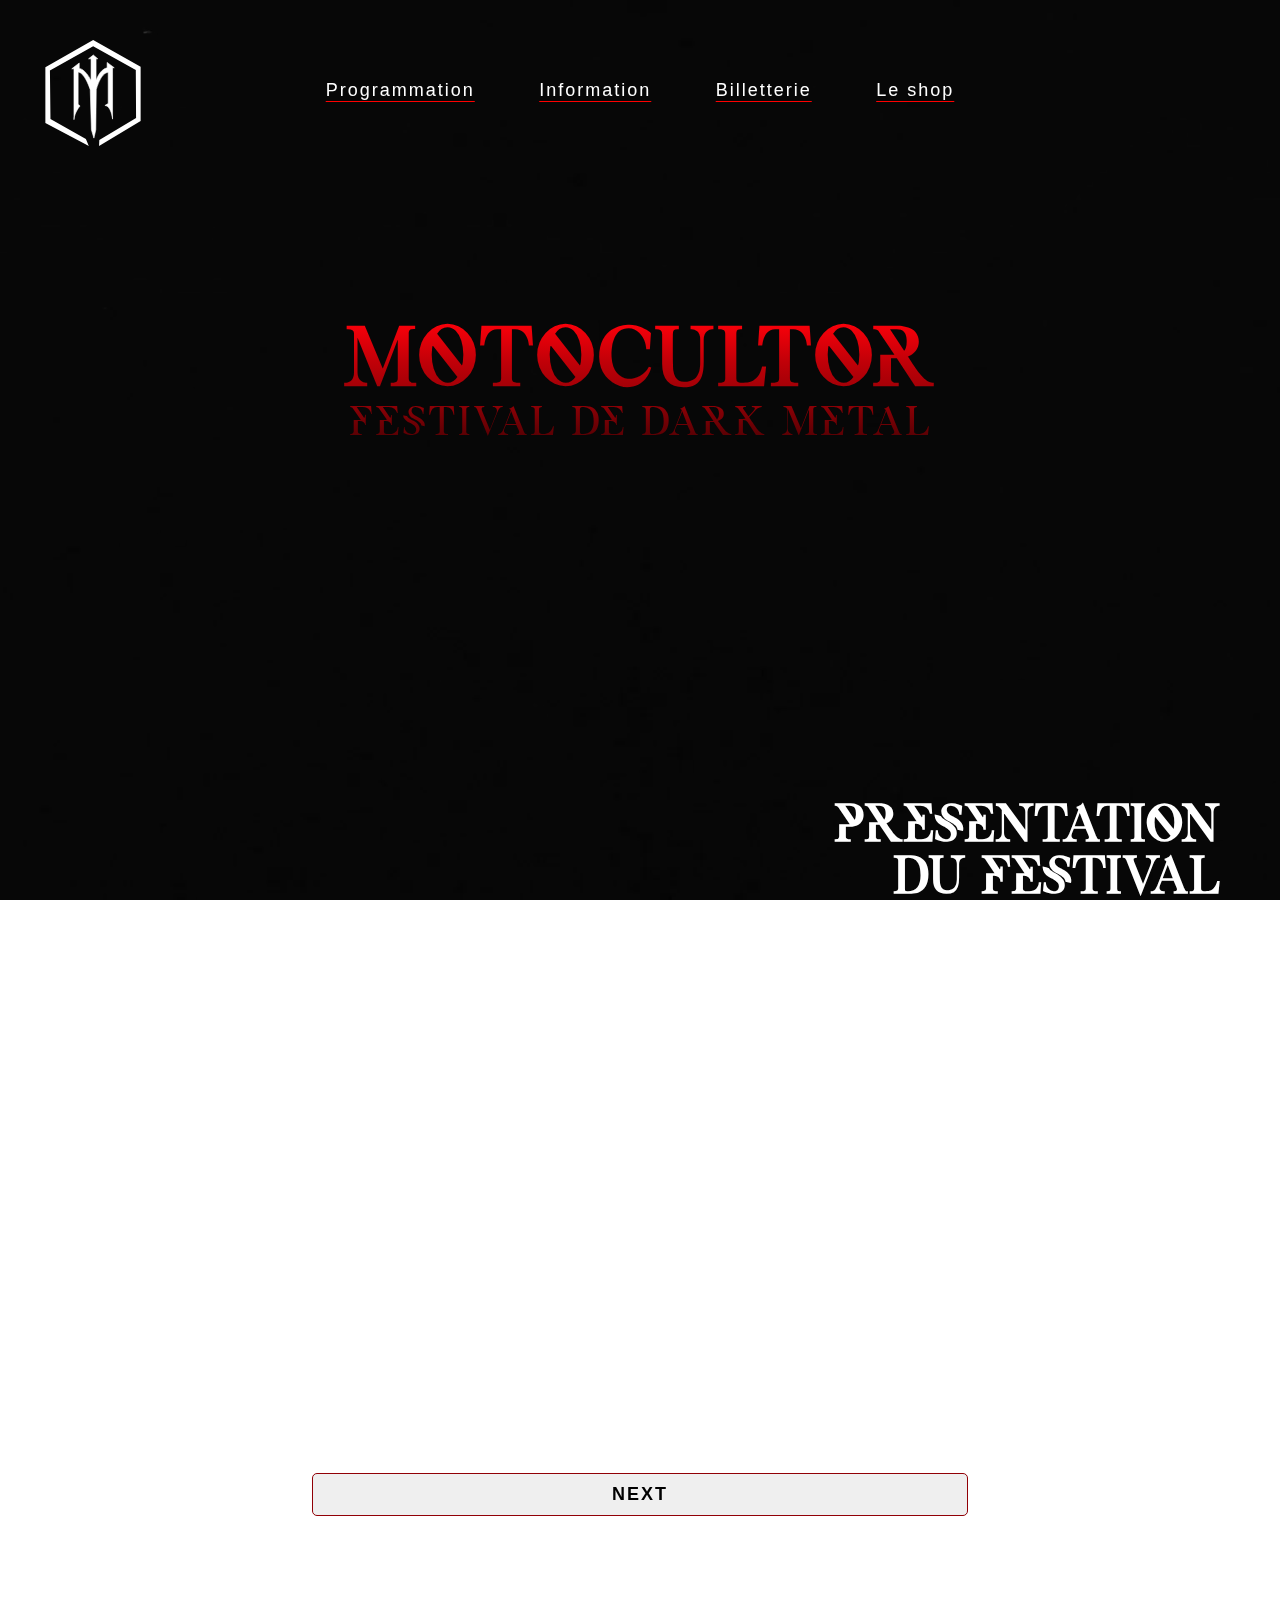
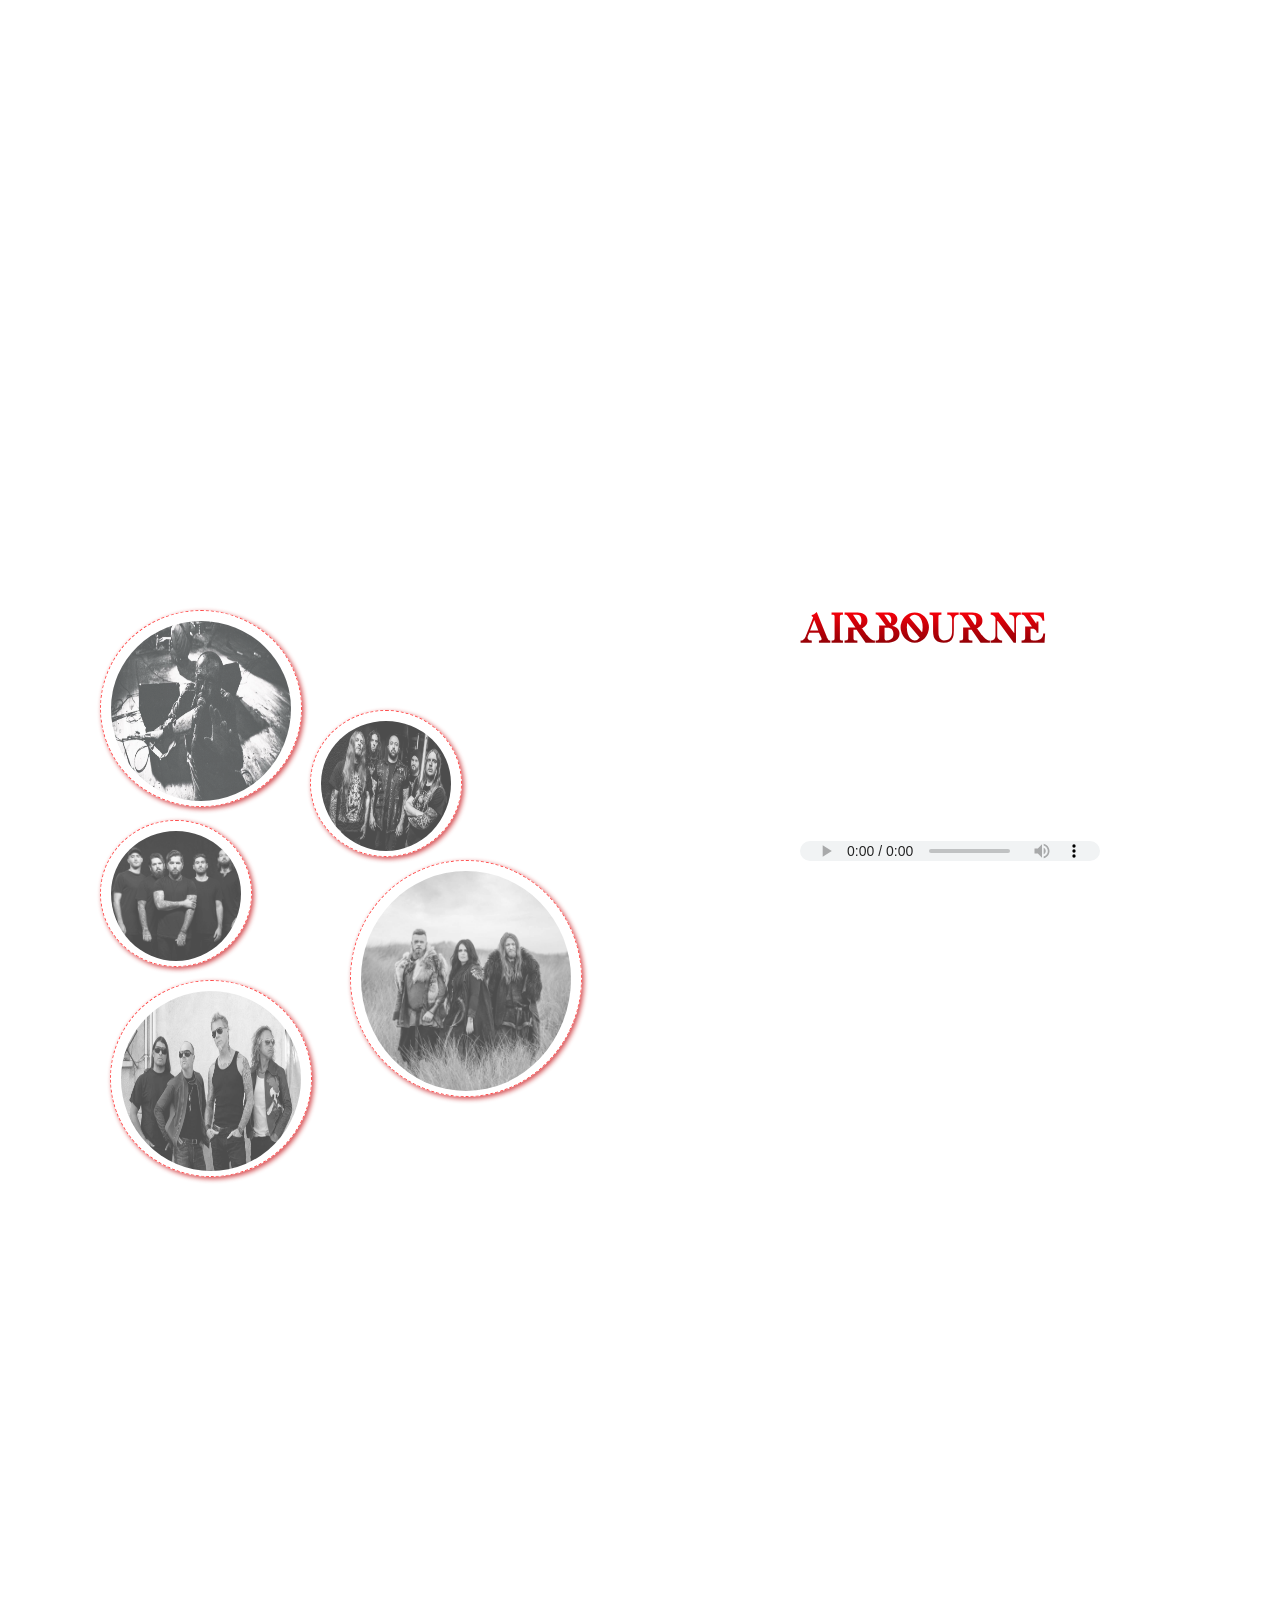
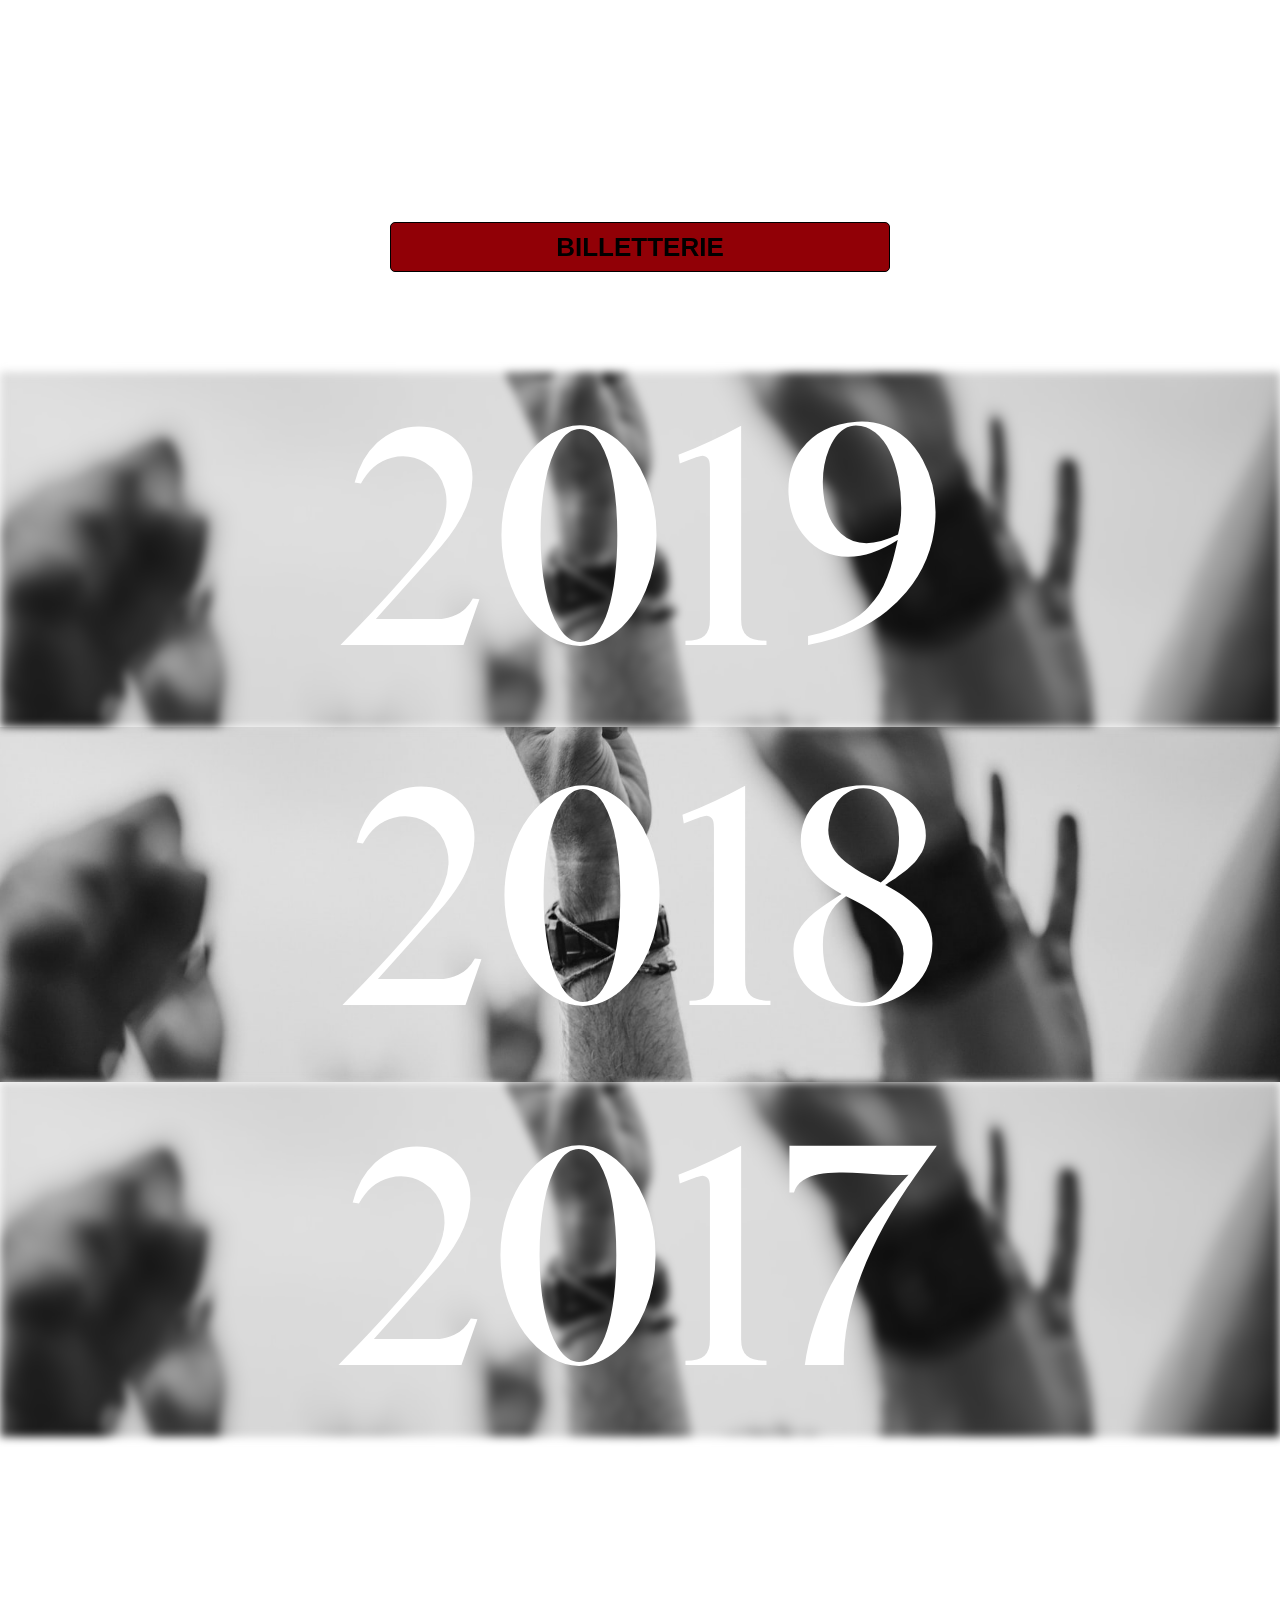
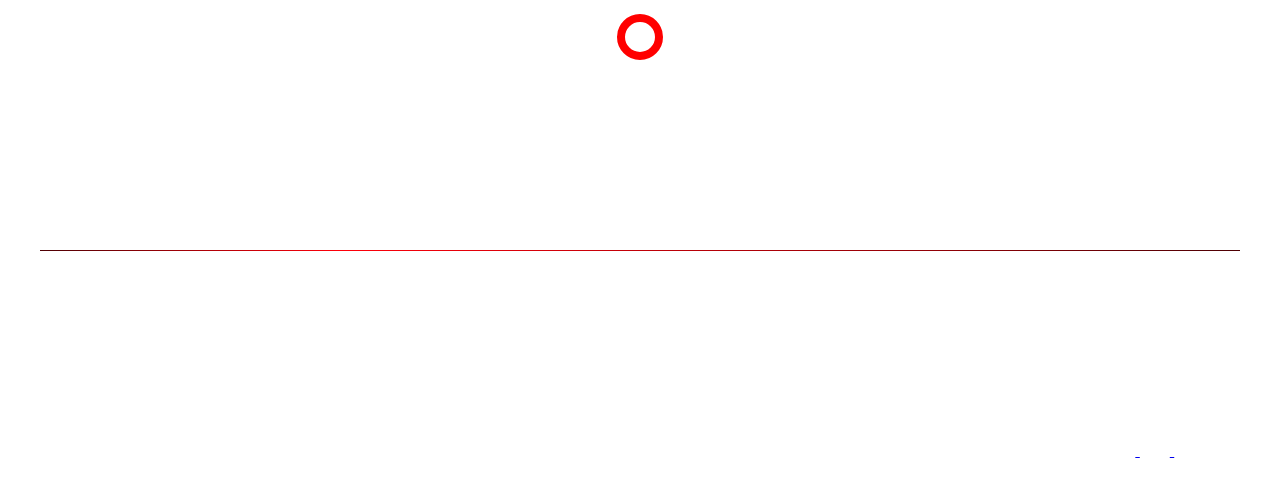
==== index.html @ 698c0680 "Add files via upload" ====
<!DOCTYPE html>
<html lang="en">
<head>
    <meta charset="UTF-8">
    <meta http-equiv="X-UA-Compatible" content="IE=edge">
    <meta name="viewport" content="width=device-width, initial-scale=1.0">
    <link rel="stylesheet" href="css/style.css">
    
    <title>Motocultor</title>

</head>
<body>
 
    <svg class="logo" id="Calque_1" data-name="Calque 1" xmlns="http://www.w3.org/2000/svg" viewBox="0 0 159.71 177.71"><defs><style>.cls-1,.cls-2{fill:#fff;}.cls-1{stroke:#fff;stroke-miterlimit:10;}</style></defs><path class="cls-1" 
        d="M382.31,223l8-6.37,7.45,6.37h-2.85v36.34s5.83-18.58,18.57-21.35v-9l11.94,9h-2.85v86.16s-2.4-22.95-12.81-22.95l5.5-3.25v-51.9s-11-2.57-20.06,28.62l-.73,67.34L391.28,356,387.12,342l-2-67.33S376.08,246,364.87,245.2V299l3.24,3s-9.32,10.48-10.25,23.07V239.79h-3.73L366.72,230v9.09s9.55.23,19.81,20.27V223Z" 
        transform="translate(-309.92 -191.47)"/><polygon class="cls-2" points="67.93 166.01 72.88 177.71 0 139.02 0 45.89 80.14 0 159.71 44.99 159.71 135.87 89.98 177.71 90.43 167.81 152.06 130.92 151.61 50.39 80.14 10.35 7.65 51.29 8.55 132.27 67.93 166.01"/></svg>

    <nav>
        <div class="nav-media">
            <a href="#">Programmation</a>
            <a href="#">Information</a>
            <a href="#">Billetterie</a>
            <a href="#">Le shop</a>
        </div>
        
        <br><br>
     
        <div class="starAnim">
            <span></span>
            <span></span>
            <span></span>
            <span></span>
            <span></span>
            <span></span>
            <span></span>
            <span></span>
            <span></span>
            <span></span>
        </div>
    </nav>
    <div class="title">
       <h1>Motocultor</h1> 
       <p class="title-secondaire">FESTIVAL DE DARK METAL</p>
    </div>
    <video src="media/light.mp4" autoplay muted loop alt="Lightning"></video>

  <!--  <img class="nuage" src="media/nuage00.jpeg" alt="nuage" width="400px">
    <img class="nuage" src="media/nuage2.jpg" alt="nuage2" width="400px">-->

    <section class="presentation">
        <h2 class="presentation-title">PRESENTATION<br>DU FESTIVAL</h2>

        <div class="slide">
            <button class="next">Next</button> 
           
            <iframe id="slider" width="893" height="485" src="https://www.youtube.com/embed/nbgX_N-Bpvo"
             frameborder="0" allowfullscreen></iframe>
            <br>
            <button class="prev">NEXT</button>
        </div>

        <div class="presentation-texte">
            <p>Le Motocultor Festival est un festival de musique métal, ayant
                lieu depuis 2007 dans le pays de Vannes, dans le département du Morbihan, 
                en Bretagne. Il acceuil environ soixante-dix groupes internationaux et locaux
                sur trois jours et, depuis 2019, sur quatre jours.
            </p>
            <br>
            <p>
                En décembre 2016, le festival lance une campgne de dons pour diminuer
                sa dette et disposer d'une trésorerie suffisante pour organiser une
                nouvelle édition en 2017.
            </p>
        </div>

        <div class="presentation-video">
            <p>TOUTES LES VIDÉOS --></p>
        </div>
        
    </section>

   <!--<div>
        <img class="nuage" src="media/nuage00.jpeg" alt="nuage" width="400" height="400">
    </div>-->


    <section class="programmation">
        <h2 class="programmation-title">LINE UP<br>ÉDITION 2022</h2>
        <div class="paralaxe">
            <div class="card paralaxe2">
                <a href="javascript:void(0)"><img class="card-one" src="media/img1.jpg" alt="" width="auto">
                <!--<span class="spinner"></span>--></a>
            </div>
            <div class="card">
                <a href="javascript:void(0)"><img class="card-two" src="media/img2.jpg" alt="" width="auto"></a>
            </div>
               <div class="card paralaxe3">
                <a href="javascript:void(0)"><img class="card-three" src="media/img3.jpg" alt="" width="auto"></a>
            </div> <!---->
            <div class="card">
                <a href="javascript:void(0)"><img class="card-four" src="media/img4.jpg" alt="" width="auto"></a>
            </div>
            <div class="card">
                <a href="javascript:void(0)"><img class="card-five" src="media/img5.jpg" alt="" width="auto"></a>
            </div> 

            <div id="prog-card" class="card">
                <h3 class="card-title group-title">AIRBOURNE</h3>
                <p class="card-description">
                    Lorem ipsum dolor sit amet consectetur adipisicing elit. 
                    Veritatis earum dolore quia qui aperiam quos at eius. Ullam, 
                    repellendus! Nemo nostrum deleniti beatae commodi at, deserunt 
                    vero architecto reprehenderit praesentium!
                </p><br>
                <p class="title-music">
                    Trouble in MotorCity
                </p>
                <audio class="lecteur" controls src="media/musics/motorjesus.mp3" style="height: 20px;"></audio>
            </div>
        </div>

        <div class="programmation-all">
            <p>TOUS LES ARTISTES --> </p>
        </div> 

    </section>

    <section class="billeterie">
        <h2 class="billeterie-title">XIII ÉDITION<br>MOTOCULTOR 2022</h2>
        <p class="billeterie-text">Reservez votre pass de 1 à 4 jours pour la 13ème edition du festival de dark metal !</p>
        <button class="billeterie-btn">BILLETTERIE</button>

        <div class="container container-column">
            <span class="number1 img-edition">2019</span>
                <img class="img-motocultor effet" src="media/photoMotocultor.png" alt="édition 2019">
            </span>
            <span class="number2 img-edition">2018</span>
            <img class="img-motocultor" src="media/photoMotocultor.png" alt="édition 2018">
            <span class="number3 img-edition">2017</span>
            <img class="img-motocultor effet" src="media/photoMotocultor.png" alt="édition 2017">
        </div>

        <h3 class="billeterie-newsletter bulle">NEWSLETTER</h3>
    </section>

    <article class="form">

    </article>

    <footer>
        <div class="underline-footer"></div>
        <div class="container">
            <div>
                <svg class="logo-footer" id="Calque_1" data-name="Calque 1" xmlns="http://www.w3.org/2000/svg" viewBox="0 0 159.71 177.71"><defs><style>.cls-1,.cls-2{fill:#fff;}.cls-1{stroke:#fff;stroke-miterlimit:10;}</style></defs><path class="cls-1" d="M382.31,223l8-6.37,7.45,6.37h-2.85v36.34s5.83-18.58,18.57-21.35v-9l11.94,9h-2.85v86.16s-2.4-22.95-12.81-22.95l5.5-3.25v-51.9s-11-2.57-20.06,28.62l-.73,67.34L391.28,356,387.12,342l-2-67.33S376.08,246,364.87,245.2V299l3.24,3s-9.32,10.48-10.25,23.07V239.79h-3.73L366.72,230v9.09s9.55.23,19.81,20.27V223Z" transform="translate(-309.92 -191.47)"/><polygon class="cls-2" points="67.93 166.01 72.88 177.71 0 139.02 0 45.89 80.14 0 159.71 44.99 159.71 135.87 89.98 177.71 90.43 167.81 152.06 130.92 151.61 50.39 80.14 10.35 7.65 51.29 8.55 132.27 67.93 166.01"/></svg>
                <ul>
                    <li>Motocultor Festival</li>
                    <li>Chartre de confidentialité | Condition de vente</li>
                </ul>
            </div>
            <div>
                <h5>À PROPOS</h5>
                <ul>
                    <li>l'histoire</li>
                    <li>Les fondateurs</li>
                    <li>Nos valeurs</li>
                    <li>Philosophie</li>
                </ul>
            </div>
            <div>
                <h5>INFOS</h5>
                <ul>
                    <li>Parking</li>
                    <li>Camping</li>
                    <li>Restauration</li>
                    <li>Accès</li>
                </ul>
            </div>
            <div>
                <div>
                    <h5>PARTENAIRES</h5>
                    <ul>
                        <li>Music France</li>
                        <li>Métal Dark</li>
                        <li>AsoMétal</li>
                        <li>Fyer Dark</li>
                    </ul>
                </div>
            </div>
            <div>
                <h5>CONTACTS</h5>
                <ul>
                    <li>contact@motocultor.fr</li>
                    <li>20 43 26 98 10</li>
                </ul>
                <a href="#">
                    <svg class="logo-reseauSociau" id="Calque_1" data-name="Calque 1" xmlns="http://www.w3.org/2000/svg" viewBox="0 0 13.97 30.27"><defs><style>.cls-1{fill:#fff;}</style></defs><path class="cls-1" d="M417.18,313.14h6.1V297.87h4.25l.46-5.11h-4.71v-2.91c0-1.21.24-1.68,1.41-1.68H428v-5.31h-4.22c-4.54,0-6.59,2-6.59,5.82v4.08H414v5.18h3.17Z" transform="translate(-414.01 -282.86)"/></svg>
                </a>
                <a href="#">
                    <svg class="logo-reseauSociau" id="Calque_1" data-name="Calque 1" xmlns="http://www.w3.org/2000/svg" viewBox="0 0 28.63 28.63"><defs><style>.cls-1{fill:#fff;}</style></defs><path class="cls-1" d="M420.62,286.26c3.82,0,4.27,0,5.78.09a8,8,0,0,1,2.66.49,4.52,4.52,0,0,1,1.65,1.07,4.44,4.44,0,0,1,1.07,1.65,8,8,0,0,1,.49,2.66c.07,1.51.08,2,.08,5.78s0,4.28-.08,5.78a8,8,0,0,1-.49,2.66,4.44,4.44,0,0,1-1.07,1.65,4.52,4.52,0,0,1-1.65,1.07,7.71,7.71,0,0,1-2.66.49c-1.51.07-2,.09-5.78.09s-4.28,0-5.79-.09a7.69,7.69,0,0,1-2.65-.49,4.71,4.71,0,0,1-2.72-2.72,7.71,7.71,0,0,1-.49-2.66c-.07-1.5-.09-2-.09-5.78s0-4.27.09-5.78a7.71,7.71,0,0,1,.49-2.66,4.71,4.71,0,0,1,2.72-2.72,8,8,0,0,1,2.65-.49c1.51-.07,2-.09,5.79-.09m0-2.57c-3.89,0-4.38,0-5.9.08a10.35,10.35,0,0,0-3.48.67,7.33,7.33,0,0,0-4.18,4.18,10.35,10.35,0,0,0-.67,3.48c-.07,1.53-.09,2-.09,5.9s0,4.38.09,5.9a10.35,10.35,0,0,0,.67,3.48,7.33,7.33,0,0,0,4.18,4.18,10.35,10.35,0,0,0,3.48.67c1.52.07,2,.08,5.9.08s4.37,0,5.9-.08a10.34,10.34,0,0,0,3.47-.67,6.86,6.86,0,0,0,2.54-1.65,7,7,0,0,0,1.65-2.53,10.6,10.6,0,0,0,.67-3.48c.07-1.52.08-2,.08-5.9s0-4.37-.08-5.9a10.6,10.6,0,0,0-.67-3.48,7,7,0,0,0-1.65-2.53,6.86,6.86,0,0,0-2.54-1.65,10.34,10.34,0,0,0-3.47-.67c-1.53-.07-2-.08-5.9-.08" transform="translate(-406.3 -283.69)"/><path class="cls-1" d="M420.62,290.65A7.35,7.35,0,1,0,428,298a7.35,7.35,0,0,0-7.35-7.35m0,12.12a4.77,4.77,0,1,1,4.77-4.77,4.76,4.76,0,0,1-4.77,4.77" transform="translate(-406.3 -283.69)"/><path class="cls-1" d="M430,290.36a1.72,1.72,0,1,1-1.72-1.72,1.72,1.72,0,0,1,1.72,1.72" transform="translate(-406.3 -283.69)"/></svg>
                </a>
                <a href="#">
                    <svg class="logo-reseauSociau" id="Calque_1" data-name="Calque 1" xmlns="http://www.w3.org/2000/svg" viewBox="0 0 34.92 24.6"><defs><style>.cls-1{fill:#fff;}</style></defs><path class="cls-1" d="M437.73,289.54a4.41,4.41,0,0,0-3.09-3.11c-2.72-.73-13.64-.73-13.64-.73s-10.92,0-13.64.73a4.41,4.41,0,0,0-3.09,3.11,49.39,49.39,0,0,0,0,16.92,4.41,4.41,0,0,0,3.09,3.11c2.72.73,13.64.73,13.64.73s10.92,0,13.64-.73a4.41,4.41,0,0,0,3.09-3.11,49.39,49.39,0,0,0,0-16.92Zm-20.3,13.65V292.81l9.12,5.19Z" transform="translate(-403.54 -285.7)"/></svg>
                </a>
            </div>
        </div>
    </footer>

    <script src="js/script.js"></script>
</body>
</html>
---- css/style.css ----
@font-face {
    font-family: 'exodus_demostriped';
    src: url('../police/exodusdemo-striped-webfont.woff2') format('woff2'),
         url('../police/exodusdemo-striped-webfont.woff') format('woff');
    font-weight: normal;
    font-style: normal;
}   
@font-face {
    font-family: 'exodus_demossharpen';
    src: url('../police/ExodusDemo-Sharpen.woff2') format('woff2'),
         url('../police/ExodusDemo-Sharpen.woff') format('woff');
    font-weight: normal;
    font-style: normal;
} 

* {
    margin: auto; padding: 0;
}
body {
    overflow-x: hidden;
    font-family: sans-serif;
}
/*navigation*/
nav {
    position: absolute;
    margin-top: 80px;
    width: 100%;
    text-align: center;
}

nav a {
    text-decoration: underline red;
    text-underline-position: under;
    color: white;
    padding: 30px;
    font-size: 18px;
    letter-spacing: 2px;
    transition: 1s;
}
nav a:hover {
    color: red;
    font-size: 18px;
}

.logo {
    width: 106px;
    height: 106px;
    position: absolute;
    left: 40px;
    margin-top: 40px;
}
.logo-footer {
    width: 50px;
    height: 50px;
}
/*titre*/
.title {
    font-family: 'exodus_demostriped','sans-serif';
    position: absolute;
    margin-top: 25%;
    text-transform: uppercase;
    font-size: 40px;
    letter-spacing: 2px;
    width: 100%;
	text-align: center;
    color: white;
	background: linear-gradient(to top, #4D0003, #910006, #C10008, #FF000A );
	background-clip: text;
	-webkit-background-clip: text;
	-webkit-text-fill-color: transparent;
	display: inline-block;
}
.title-secondaire {
    color: white;
}

video {
    position: fixed;
    width: 100%; /* 100% */
  	height: 100vh;/* vh et vw pour adapter une hauteur qui prend la hauteur de l'écran*/
  	object-fit: cover;
    z-index: -10;
}

.nuage {
    position: absolute;   
    left: -400px;
}
@keyframes animNuage {
    0% { transform: translate(0px);}
    20% { transform: translate(400px);}
    60% { transform: translate(800px);}
    90% { transform: translate(1000px); opacity: 0.5;}
    100% { opacity: 0;}
}

/*presentation*/
.presentation {
    color: white;
    padding-top: 800px;
    text-align: center;
    margin-bottom: 120px;
    height: 70em;
}
.presentation-title {
    font-family: 'exodus_demostriped','sans-serif';
    font-size: 50px;
    text-align: right;
    margin-left: 60px;
    margin-right: 60px;
    margin-bottom: 80px;
}
.presentation-texte {
    font-family: 'exodus_demossharpen';
    letter-spacing: 1px;
    padding: 20px 0 40px;
    margin-left: 60px;
    margin-right: 60px;
    margin-top: 80px;
}
.next {
    display: none;
}
.prev {
    letter-spacing: 2px;
    font-size: 18px;
    width: 656px;
    border: 1px solid #910006;
    border-radius: 5px;
    cursor: pointer;
    padding: 10px;
    font-weight: bold;
}
.prev:hover {
    background-color: #910006;
    color: white;
    transition: .5s;
}

.presentation-video {
    text-align: right;
    font-size: 12px;
    margin-right: 40px;
    margin-top: 80px;
}
.presentation-video:hover {
    color: #C10008;
    cursor: pointer;
    transition: .6s;
}
/*programmation*/
.programmation {
    color: white;
    height: 50em;
}
.programmation-title {
    font-size: 50px;
    font-family: 'exodus_demostriped','sans-serif';
    text-align: left;
    margin-left: 60px;
    letter-spacing: 2px;
}

.container {
    display: flex;
    margin-top: 100px;
    margin-bottom: 100px;
}

.paralaxe {
    animation: linear opa 5s;
    margin-top: 60px;
}
.paralaxe2 {
    margin-left: -1600px;
}
.paralaxe3 {
    margin-left: -1200px;
}
.card {
    width: 100px;
    height: 100px;
    border-radius: 50%;
    opacity: 0.7;
}
.card:hover {
    opacity: 1;
}
.card:nth-child(1) {
    position: absolute;
    width: 200px;
    height: 200px;
    margin-left: 100px;
    
}
.card-one {
    width: 180px;
    height: 180px;
    padding: 10px 10px 5px;
    border-radius: 50%;
    border: 1px dashed red;/* !!a supprimer si spinner!!*/
    box-shadow: 2px 2px 5px#C10008;
}
/*.spinner {
    position: absolute;
    width: 163px;
    height: 163px;
    padding: 10px 10px 5px;
    background-clip: padding-box; /* !importanté */
/*    border: solid 10px transparent; /* !importanté */
  /*  border-radius: 1em;
    margin-left: -200px;
}
.spinner::before {
    content: '';
    position: absolute;
    top: 0; right: 0; bottom: 0; left: 0;
    z-index: -1;
    margin: -10px; /* !importanté */
   /* border-radius: 50%; /* !importanté */
 /*   background: linear-gradient(to right, yellow, red, pink, orange);
    animation: infinite linear spin .2s;
}*/

.card:nth-child(2) {
    width: 200px;
    height: 200px;
    position: absolute;
    left: 110px;
    margin-top: 370px;
}
.card-two {
    width: 180px;
    height: 180px;
    padding: 10px 10px 5px;
    border-radius: 50%;
    border: 1px dashed red;
    box-shadow: 2px 2px 5px#C10008;
}
.card:nth-child(3) {
    position: absolute;
    width: 150px;
    height: 150px;
    margin-top: 210px;
    margin-left: 100px;
}
.card-three {
    width: 130px;
    height: 130px;
    padding: 10px 10px 5px;
    border-radius: 50%;
    border: 1px dashed red;
    box-shadow: 2px 2px 5px#C10008;
}
.card:nth-child(4) {
    position: absolute;
    left: 350px;
    margin-top: 250px;
    width: 230px;
    height: 240px;
}
.card-four {
    width: 210px;
    height: 220px;
    padding: 10px 10px 5px;
    border-radius: 50%;
    border: 1px dashed red;
    box-shadow: 2px 2px 5px#C10008;
}
.card:nth-child(5) {
    position: absolute;
    width: 150px;
    height: 150px;
    margin-left: 310px;
    margin-top: 100px;
}
.card-five {
    width: 130px;
    height: 130px;
    padding: 10px 10px 5px;
    border-radius: 50%;
    border: 1px dashed red;
    box-shadow: 2px 2px 5px#C10008;
}
.card:nth-child(6) {
    position: absolute;
    left: 800px;
    width: 250px;
    height: 0px;
    background-color: none;
    opacity: 1;
}
.group-title {
    color: white;
	background: linear-gradient(to top, #4D0003, #910006, #C10008, #FF000A );
	background-clip: text;
	-webkit-background-clip: text;
	-webkit-text-fill-color: transparent;
    font-size: 40px;
    padding-bottom: 10px;
    font-family: "exodus_demostriped";
}

.programmation-all {
    text-align: right;
    margin-right: 40px;
    margin-top: 550px;
}
.programmation-all:hover {
    color: #C10008;
    cursor: pointer;
    transition: .6s;
}

/*billeterie*/
.billeterie {
    /*height: 30em;*/
    height: 110em;
    text-align: center;
    color: white;
    letter-spacing: 5px;
    margin-top: 200px;
}
.billeterie-title {
    font-family: 'exodus_demostriped','sans-serif';
    font-size: 40px;
    text-align: right;
    margin-right: 60px;
    margin-bottom: 80px;
}
.billeterie-text {
    font-family: 'exodus_demossharpen';
    font-size: 26px;
    margin-left: 60px;
    margin-right: 60px;
}
.billeterie-btn {
    margin-top: 150px;
    width: 500px;
    height: 50px;
    font-size: 26px;
    font-weight: bold;
    border: 1px solid;
    border-radius: 5px;
    cursor: pointer;
    background-color: #910006;
}
.billeterie-btn:hover {
	animation: infinite linear shake .5s;
    color: white;
    background-color: black;
    border: 1px solid red;
    transition: 1s;
}

.billeterie-newsletter {
    font-family: 'exodus_demostriped','sans-serif';
    margin-top: 200px;
    font-size: 40px;
    cursor: pointer;
}
.billeterie-newsletter:hover {
    color: white;
	background: linear-gradient(to top, #4D0003, #910006, #C10008, #FF000A );
	background-clip: text;
	-webkit-background-clip: text;
	-webkit-text-fill-color: transparent;
	font-size: 60px;
    transition: 1.5s;
}

.container-column {
    flex-direction: column;
}
/*img des éditions*/
.img-motocultor {
    width: 100%;
    height: 355px;
    object-fit: cover;
}
.effet {
    filter: blur(4px);
}
.number1 {
    font-family: 'exodus_demostriped','sans-serif';
    letter-spacing: 4px;
    position: absolute;
    margin-top: 30px;
    width: 100%;
    text-align: center;  
    z-index: 1;
    font-size: 300px;
}
.number2 {
    font-family: 'exodus_demostriped','sans-serif';
    position: absolute;
    color: white;
    margin-top: 390px;
    width: 100%;
    text-align: center;
    z-index: 1;
    font-size: 300px;
}
.number3 {
    font-family: 'exodus_demostriped','sans-serif';
    position: absolute;
    margin-top: 750px;
    width: 100%;
    text-align: center;
    z-index: 1;
    font-size: 300px;
}

.img-edition:hover {
    color: #910006;
    
}
.effet:hover {
    filter: blur(0px);
}


/*newsletter*/
.button {
    margin-top: 10px;
    margin-left: 50px;
    min-width: 200px;
    min-height: 30px;
    font-family: 'Nunito', sans-serif;
    font-size: 20px;
    text-transform: uppercase;
    letter-spacing: 1.3px;
    font-weight: 700;
    color: white; 
    background-color: #910006;
    border: none;
    border-radius: 1000px;
    box-shadow: 12px 12px 24px #910006;
    transition: all 0.3s ease-in-out 0s;
    cursor: pointer;
    outline: none;
    position: relative;
    padding: 10px;
}
/*border*/
.button::before {
    content: '';
    border-radius: 1000px;
    min-width: calc(200px + 12px);
    min-height: calc(50px + 12px);
    border: 6px solid #910006;
    box-shadow: 0 0 60px #910006;
    position: absolute;
    top: 50%;
    left: 50%;
    transform: translate(-50%, -50%);
    opacity: 0;
    transition: all .3s ease-in-out 0s;
}
.button:hover, .button:focus {
    color: white;
    transform: translateY(-6px);
}
  
.button:hover::before, button:focus::before {
    opacity: 1;
}

.bulle::after {
    content: '';
    width: 30px; height: 30px;
    border-radius: 100%;
    border: 8px solid red;
    position: absolute;
    z-index: 1;
    left: 50%;
    transform: translate(-50%, -50%);
    animation: ring 1.5s infinite;
}
  
.button:hover::after, button:focus::after {
    animation: none;
    display: none;
}
  
@keyframes ring {
    0% {
      width: 30px;
      height: 30px;
      opacity: 1;
    }
    100% {
      width: 300px;
      height: 300px;
      opacity: 0;
    }
}

/*footer*/
footer {
    margin-top: 250px;
    height: 15em;
    color: white;
    text-transform: uppercase;
}
.underline-footer {
    width: auto;
    height: 1px;
    margin-right: 40px;
    margin-left: 40px;
    background: linear-gradient(to left, #4D0003, #910006, #C10008, #FF000A, #4D0003 );
}
ul {
    margin-top: 10px;
}
li {
    text-decoration: none;
    text-transform: none;
    list-style: none;
    font-size: 10px;
    line-height: 2;
}
.logo-reseauSociau {
    width: 20px;
    height: 20px;
    margin-top: 20px;
    padding-right: 10px;
}

/*animation*/
@keyframes spin { 
    from { 
        transform: rotate(0deg); 
    } to { 
        transform: rotate(360deg); 
    }
}
@keyframes zoom {
    10% { transform: scale(1);}
    100% { transform: scale(3);}
}

@keyframes shake {
	10%, 30%, 50%, 70%, 90% {
	  transform: translate(-4px, 0);
	}
	20%, 40%, 60%, 80% {
	  transform: translate(4px, 0);
	}
}

@keyframes colorChange {
    10%{ background-color: red;}
    30%{ background-color: pink;}
    50%{ background-color: lightblue;}
    70%{ background-color: yellow;}
    100%{ background-color: darkred;}
}

@keyframes neon {
    10%{ color: #4D0003;}
    50%{ color: yellow;}
    100%{ color: red;}
}

@keyframes opa {
    0%{ opacity: 0;}
    100%{ opacity: 0.6;}
}

/*Animation météorite / étoile filante*/
@keyframes bgAnim {
	0% { transform: scale(1); }
	50% { transform: scale(1.2); }
}

.starAnim span {
	position: absolute;
	top: 50%;
	left: 50%;
	width: 4px;
	height: 4px;
	background: #fff/*black*/;
	border-radius: 50%;
	box-shadow: 0 0 0 4px rgba(255, 255, 255, 0.1),
		0 0 0 8px rgba(255, 255, 255, 0.1),
		0 0 20px rgba(255, 255, 255, 1);
	animation: starAnim 3s linear infinite;
}
.starAnim span::before {
	content: '';
	position: absolute;
	top: 50%;
	transform: translateY(50%);
	width: 300px;
	height: 1px;
	background: linear-gradient(90deg, #fff, transparent);
}

@keyframes starAnim {
	0% { transform: rotate(315deg) translateX(0); opacity: 1; }
	65% { opacity: 0; }
	100% { transform: rotate(315deg) translateX(-1000px); opacity: 0; }
}

.starAnim span:nth-child(1) {
	opacity: 0;
	top: 0;
	right: 0;
	left: initial;
	animation-delay: 0;
	animation-duration: 1s;
}
.starAnim span:nth-child(2) {
	opacity: 0;
	top: 0;
	right: 80px;
	left: initial;
	animation-delay: 0.2s;
	animation-duration: 3s;
}
.starAnim span:nth-child(3) {
	opacity: 0;
	top: 80px;
	right: 0px;
	left: initial;
	animation-delay: 0.4s;
	animation-duration: 2s;
}
.starAnim span:nth-child(4) {
	opacity: 0;
	top: 0px;
	right: 180px;
	left: initial;
	animation-delay: 0.6s;
	animation-duration: 1.5s;
}
.starAnim span:nth-child(5) {
	opacity: 0;
	top: 0px;
	right: 400px;
	left: initial;
	animation-delay: 0.8s;
	animation-duration: 2.5s;
}
.starAnim span:nth-child(6) {
	opacity: 0;
	top: 0px;
	right: 600px;
	left: initial;
	animation-delay: 1s;
	animation-duration: 3s;
}
.starAnim span:nth-child(7) {
	opacity: 0;
	top: 150px;
	right: 400px;
	left: initial;
	animation-delay: 1.2s;
	animation-duration: 1.7s;
}
.starAnim span:nth-child(8) {
	opacity: 0;
	top: 0px;
	right: 700px;
	left: initial;
	animation-delay: 1.4s;
	animation-duration: 1.25s;
}
.starAnim span:nth-child(9) {
	opacity: 0;
	top: 0px;
	right: 1000px;
	left: initial;
	animation-delay: 0.75s;
	animation-duration: 2.25s;
}
.starAnim span:nth-child(10) {
	opacity: 0;
	top: 0px;
	right: 450px;
	left: initial;
	animation-delay: 2.75s;
	animation-duration: 2.25s;
}

@media (max-width: 900px) {
    nav {
        margin-left: 0px;
        margin-top: 40px;
        text-align: left;
    }
    .nav-media {
        display: flex;
        flex-direction: column;
    }
    nav a {
        padding: 2px;
    }
    .title {
        margin-top: 40%;
    }
    .title h1 {
        font-size: 70px;
    }
    .title-secondaire {
        font-size: 30px;
    }
    .presentation-title, .programmation-title, .billeterie-title {
        font-size: 30px;
    }
    #slider {
        width: 600px;
        height: 300px;
    }
    .prev {
        width: 600px;
    }
    .card-one {
        width: 100px;
        height: 100px;
    }
    .card-two {
        width: 100px;
        height: 100px;
        margin-left: -40px;
        margin-top: 20px;
        
    }
    .card-three {
        width: 100px;
        height: 100px;
        margin-top: 50px;
    }
    .card-four {
        width: 100px;
        height: 100px;
        margin-left: -400px;
    }
    .card-five {
        width: 100px;
        height: 100px;
        margin-left: -240px;
        margin-top: 30px;
    }
    #prog-card {
        margin-left: -400px;
    }
}

@media (max-width: 450px) {
    .title {
        margin-top: 50%;
    }
    .title h1 {
        font-size: 30px;
    }
    .title-secondaire {
        font-size: 15px;
    }
    .presentation-title, .programmation-title, .billeterie-title {
        font-size: 20px;
    }
    #slider {
        width: 400px;
        height: 200px;
    }
    .prev {
        width: 400px;
    }
    #prog-card {
        margin-left: -550px;
    }
    .billeterie-btn {
        margin-top: 150px;
        width: 300px;
        height: 30px;
        font-size: 20px;
    }
}
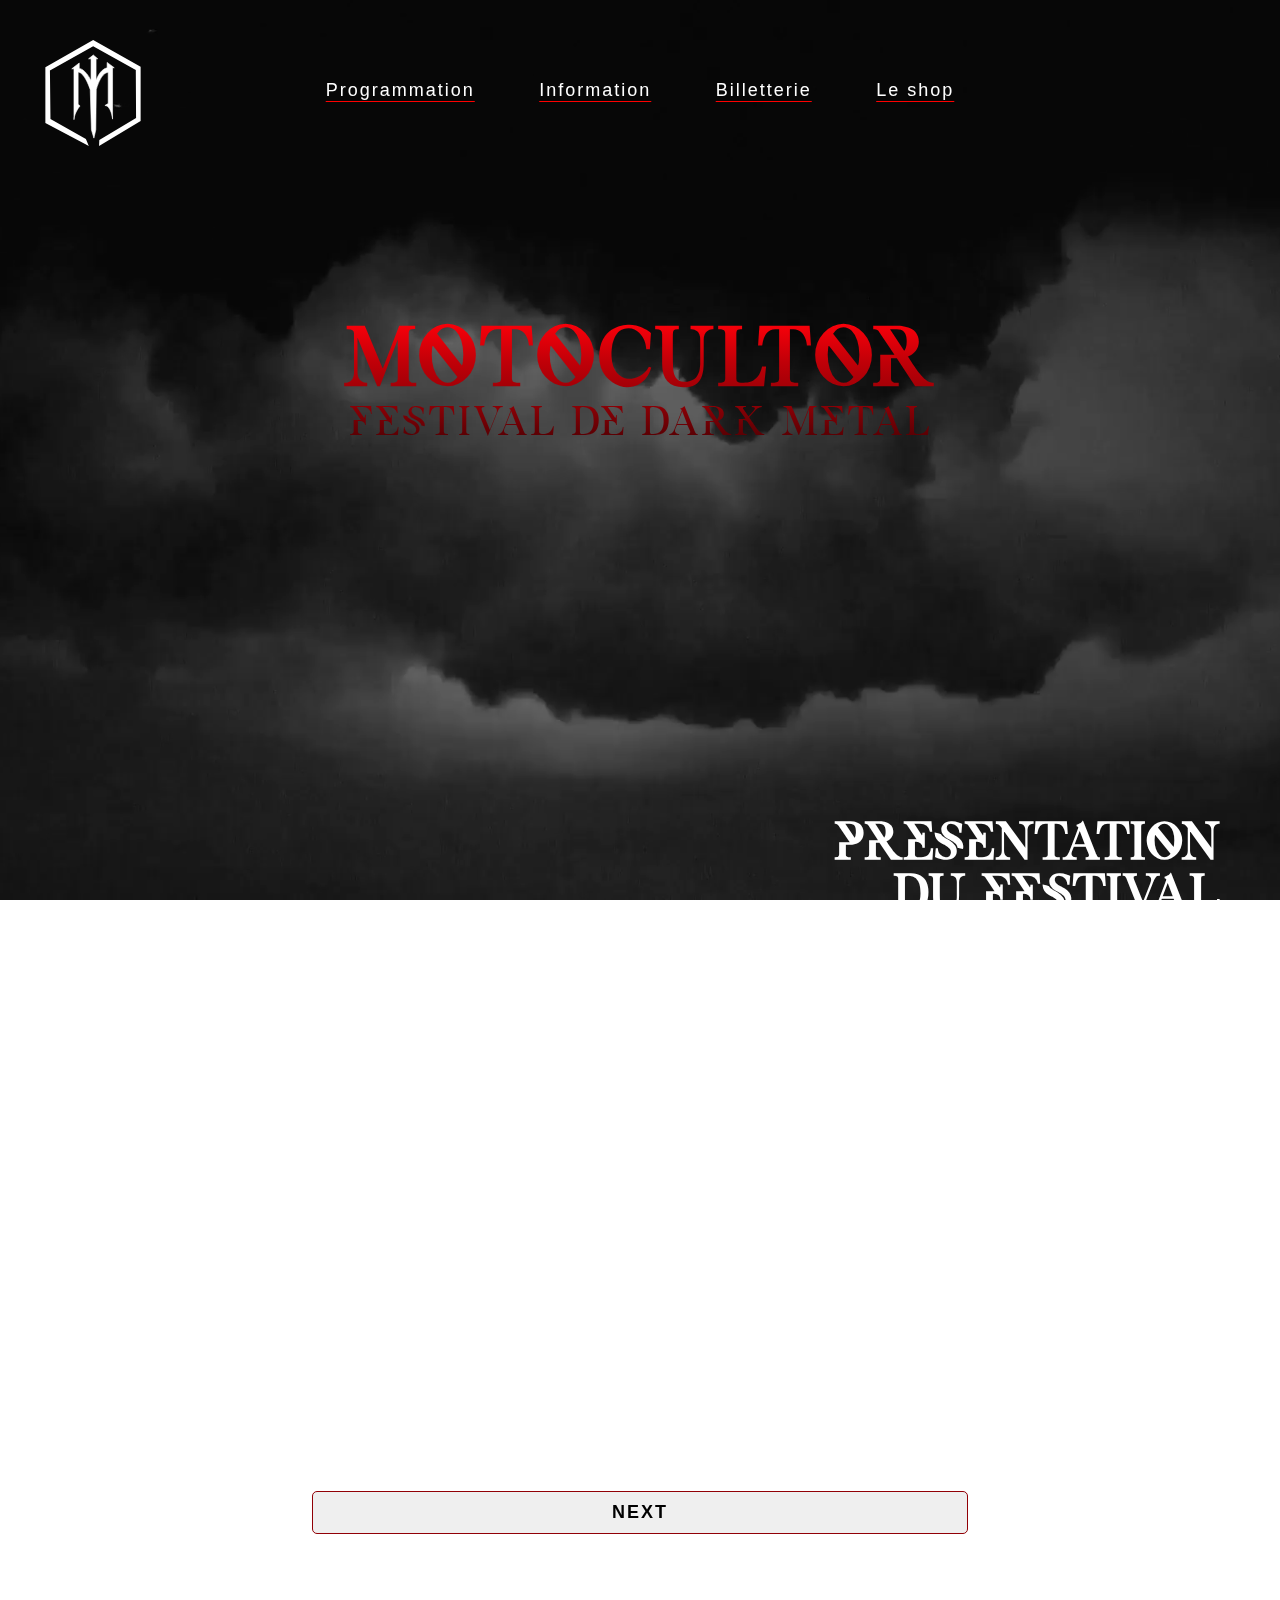
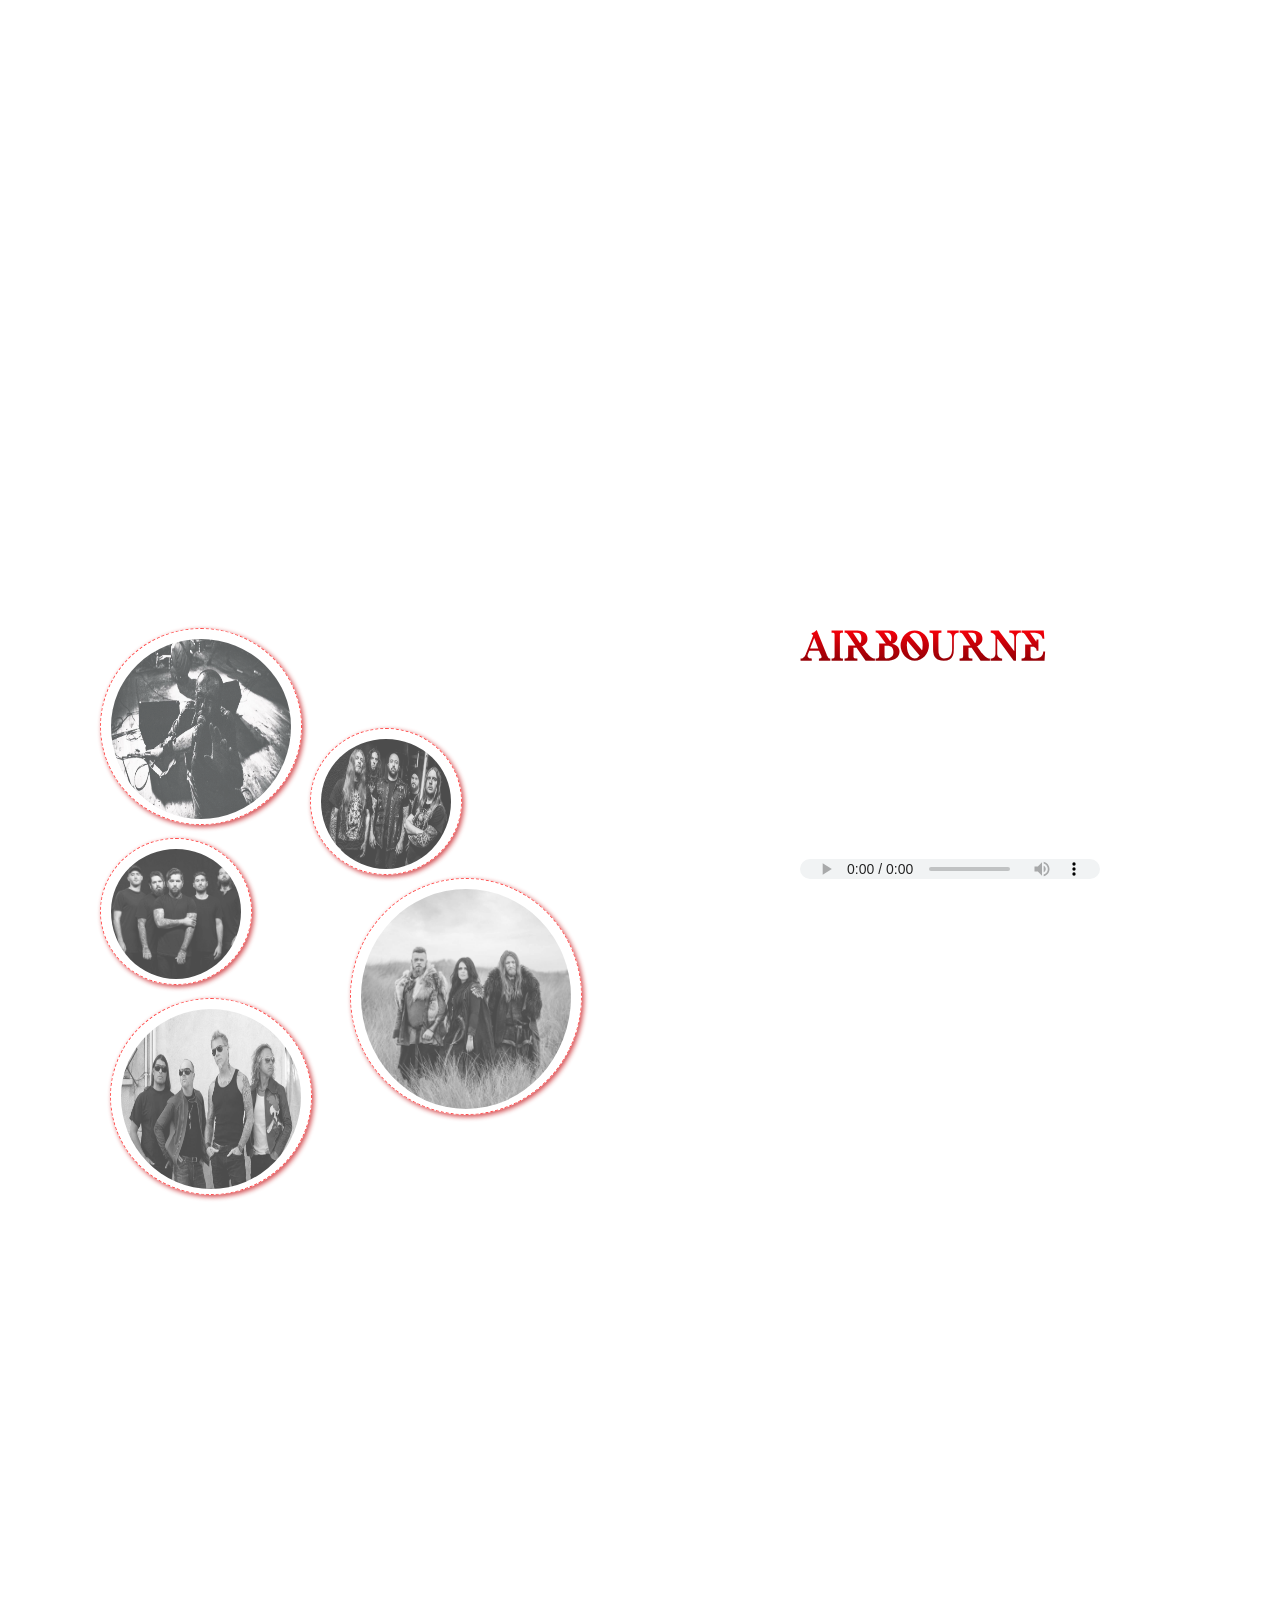
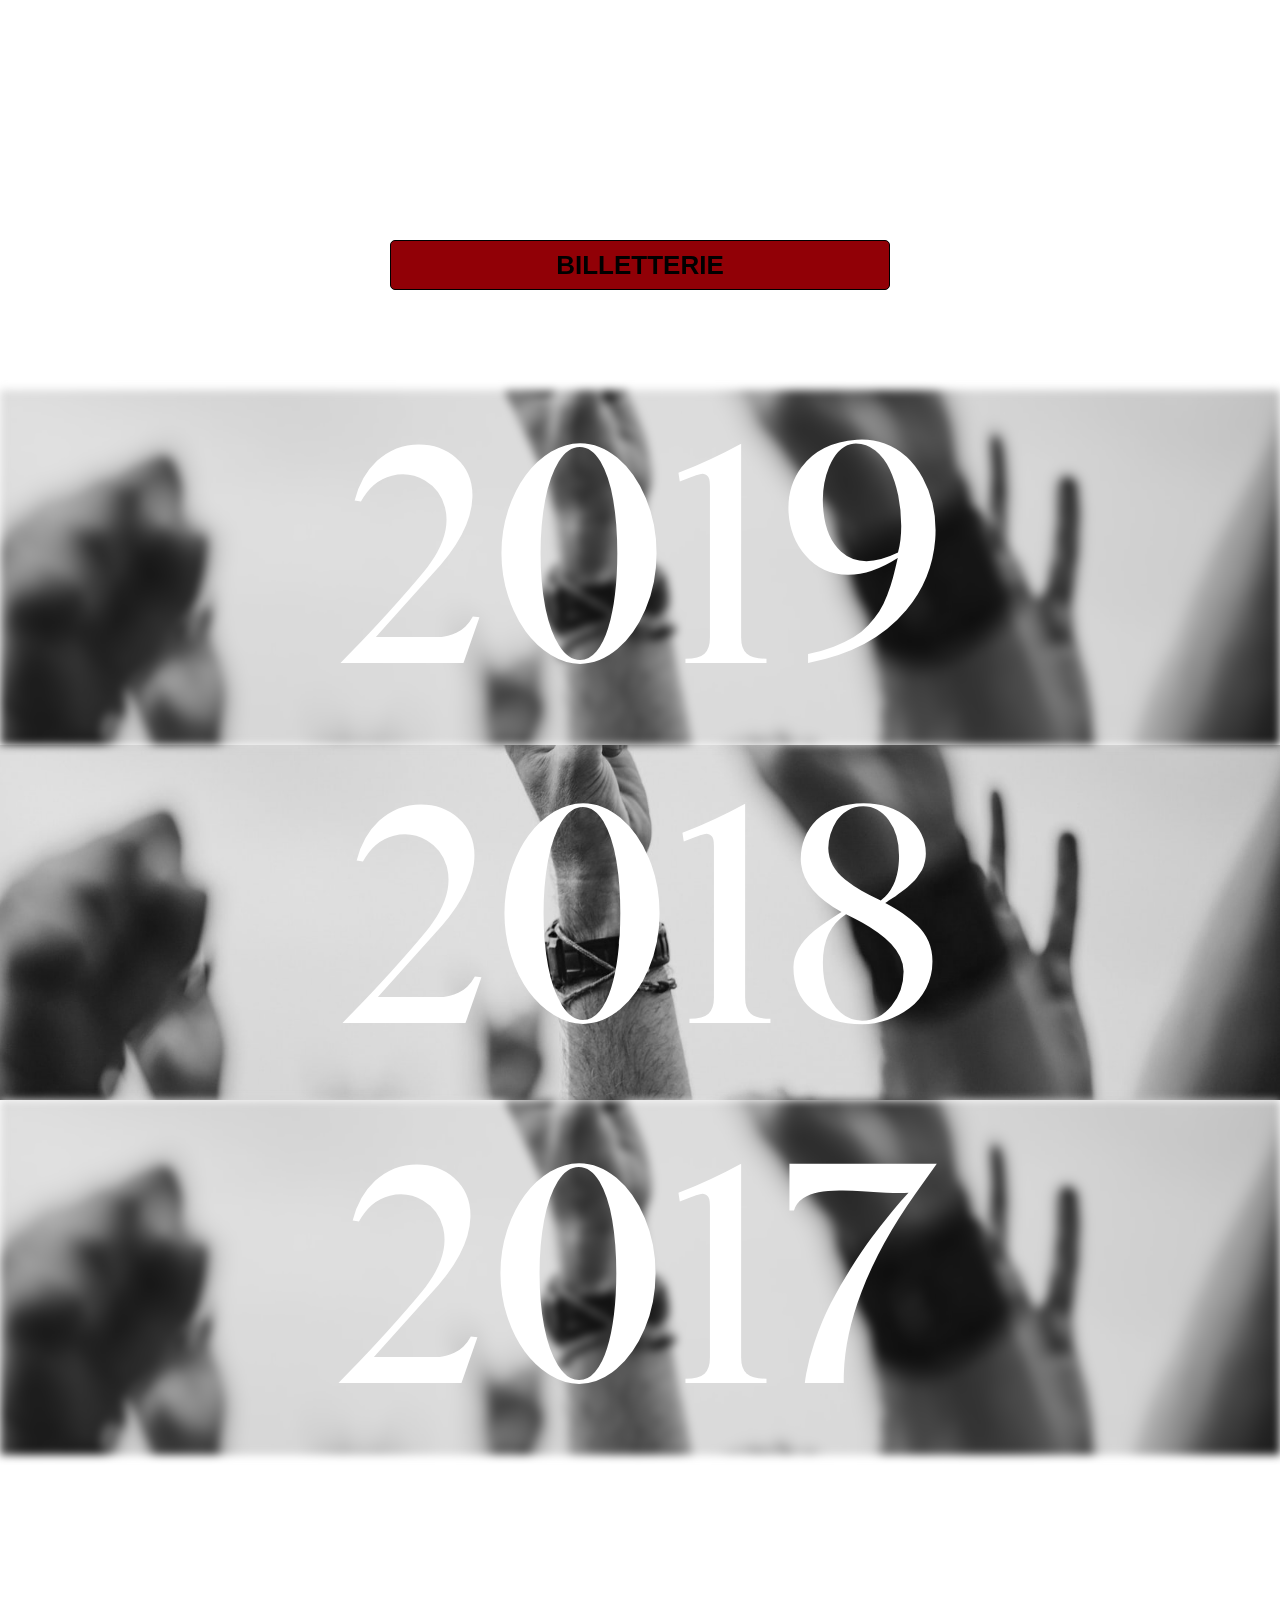
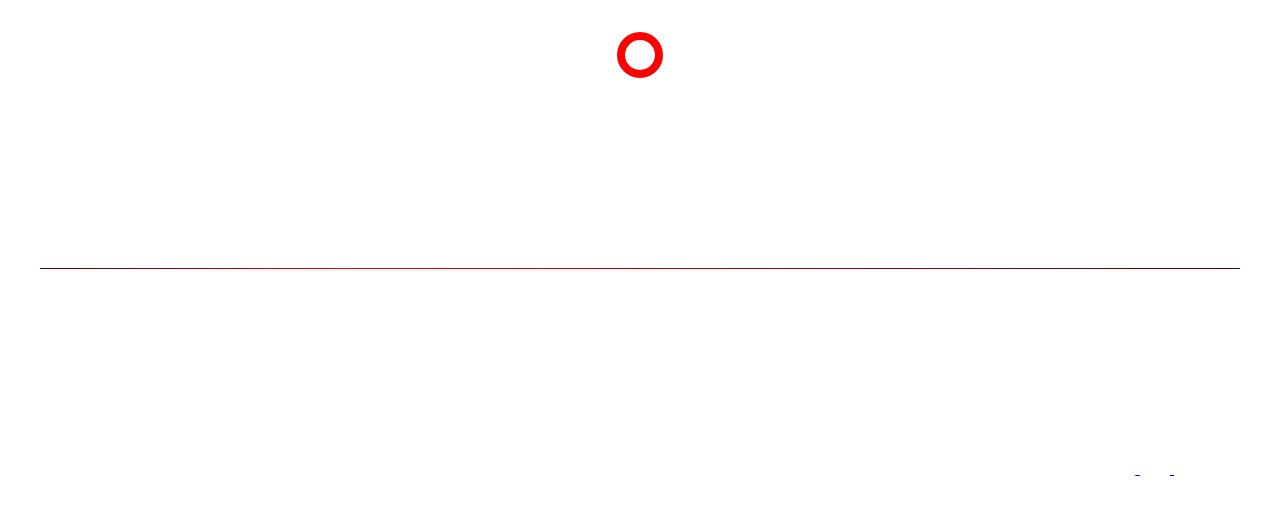
==== commit 593a5e19: "Update index.html" ====
--- a/index.html
+++ b/index.html
@@ -47,6 +47,12 @@
 
   <!--  <img class="nuage" src="media/nuage00.jpeg" alt="nuage" width="400px">
     <img class="nuage" src="media/nuage2.jpg" alt="nuage2" width="400px">-->
+    
+    <div>
+        <span class="compte"></span>
+	    <br>
+	    <span class="hour"></span>
+    </div>
 
     <section class="presentation">
         <h2 class="presentation-title">PRESENTATION<br>DU FESTIVAL</h2>
@@ -208,4 +214,4 @@
 
     <script src="js/script.js"></script>
 </body>
-</html>+</html>
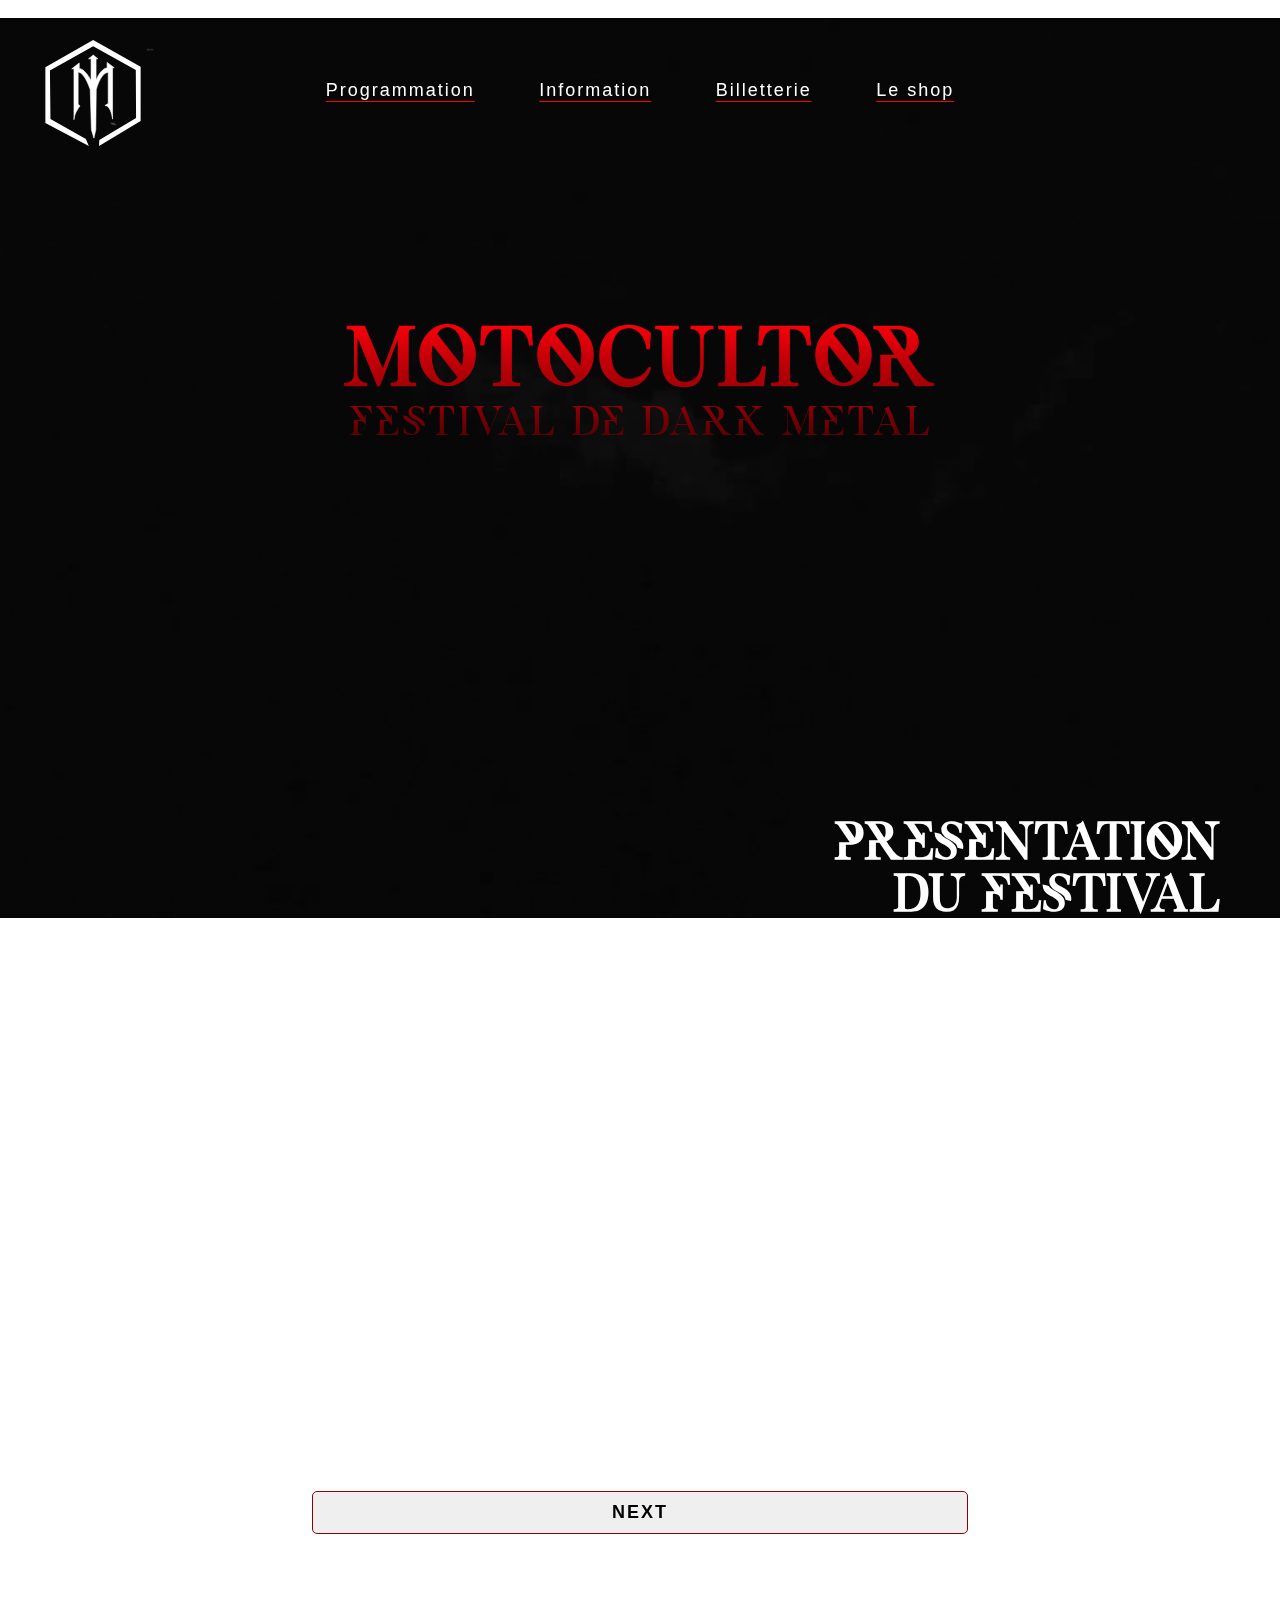
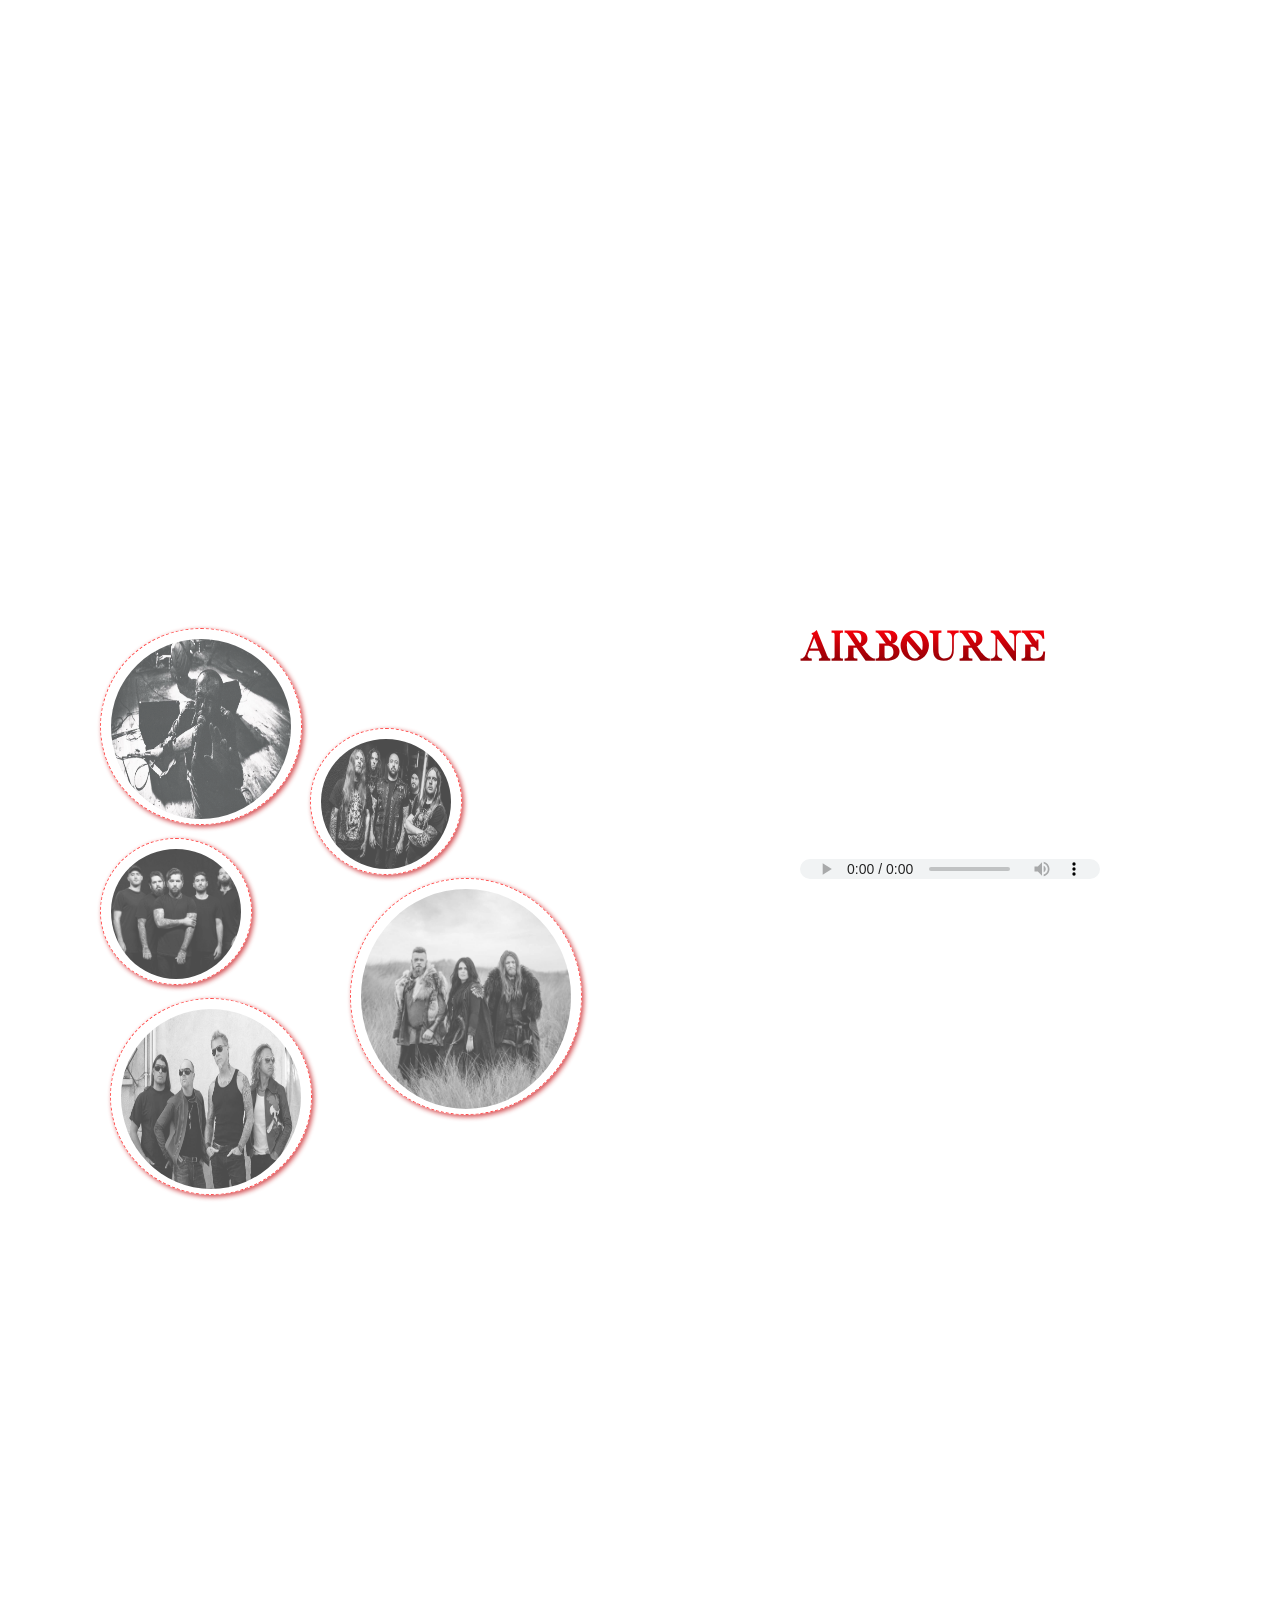
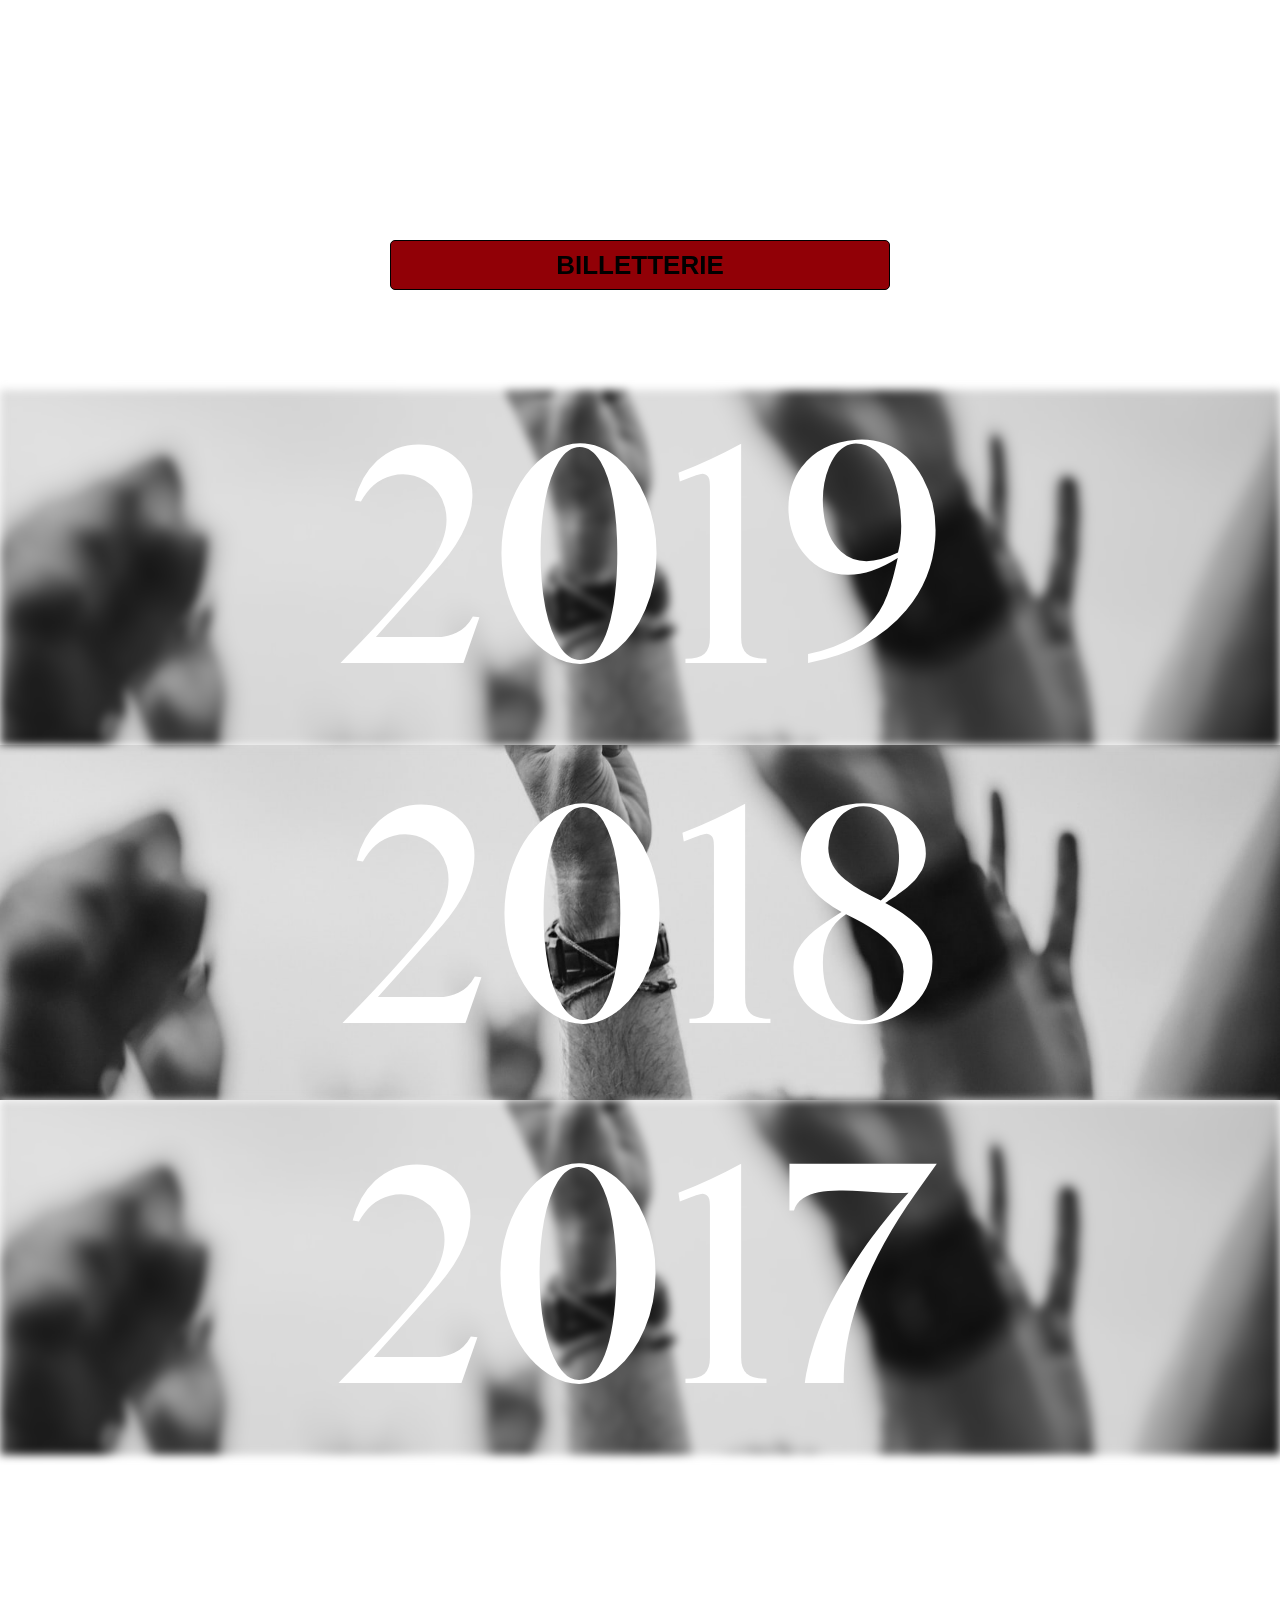
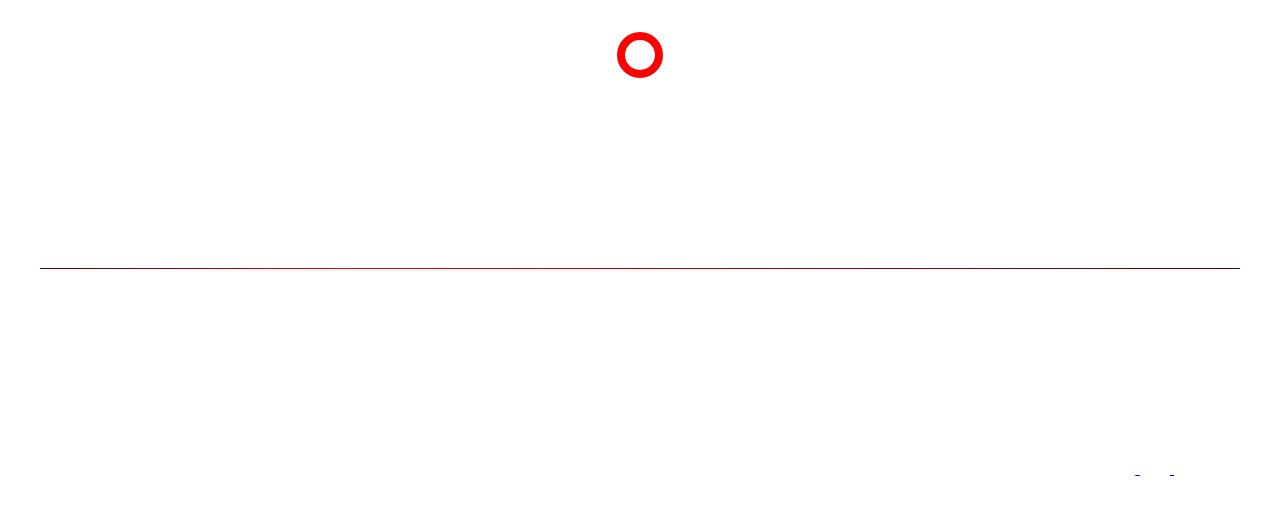
==== commit 9b2ebe03: "Update index.html" ====
--- a/index.html
+++ b/index.html
@@ -11,7 +11,7 @@
 
 </head>
 <body>
- 
+ <header>
     <svg class="logo" id="Calque_1" data-name="Calque 1" xmlns="http://www.w3.org/2000/svg" viewBox="0 0 159.71 177.71"><defs><style>.cls-1,.cls-2{fill:#fff;}.cls-1{stroke:#fff;stroke-miterlimit:10;}</style></defs><path class="cls-1" 
         d="M382.31,223l8-6.37,7.45,6.37h-2.85v36.34s5.83-18.58,18.57-21.35v-9l11.94,9h-2.85v86.16s-2.4-22.95-12.81-22.95l5.5-3.25v-51.9s-11-2.57-20.06,28.62l-.73,67.34L391.28,356,387.12,342l-2-67.33S376.08,246,364.87,245.2V299l3.24,3s-9.32,10.48-10.25,23.07V239.79h-3.73L366.72,230v9.09s9.55.23,19.81,20.27V223Z" 
         transform="translate(-309.92 -191.47)"/><polygon class="cls-2" points="67.93 166.01 72.88 177.71 0 139.02 0 45.89 80.14 0 159.71 44.99 159.71 135.87 89.98 177.71 90.43 167.81 152.06 130.92 151.61 50.39 80.14 10.35 7.65 51.29 8.55 132.27 67.93 166.01"/></svg>
@@ -43,17 +43,19 @@
        <h1>Motocultor</h1> 
        <p class="title-secondaire">FESTIVAL DE DARK METAL</p>
     </div>
-    <video src="media/light.mp4" autoplay muted loop alt="Lightning"></video>
-
-  <!--  <img class="nuage" src="media/nuage00.jpeg" alt="nuage" width="400px">
-    <img class="nuage" src="media/nuage2.jpg" alt="nuage2" width="400px">-->
-    
-    <div>
+	
+   <div class="rebour>
         <span class="compte"></span>
 	    <br>
-	    <span class="hour"></span>
+	<span class="hour"></span>
     </div>
-
+    <video src="media/light.mp4" autoplay muted loop alt="Lightning"></video>
+
+    </header>
+ <!--  <img class="nuage" src="media/nuage00.jpeg" alt="nuage" width="400px">
+    <img class="nuage" src="media/nuage2.jpg" alt="nuage2" width="400px">-->
+        
+								    
     <section class="presentation">
         <h2 class="presentation-title">PRESENTATION<br>DU FESTIVAL</h2>
 
--- a/css/style.css
+++ b/css/style.css
@@ -12,6 +12,8 @@
          url('../police/ExodusDemo-Sharpen.woff') format('woff');
     font-weight: normal;
     font-style: normal;
+	padding-top: 20px;
+    font-size: 22px;
 } 
 
 * {
@@ -94,6 +96,22 @@
     90% { transform: translate(1000px); opacity: 0.5;}
     100% { opacity: 0;}
 }
+
+/*compte à rebour*/
+.rebour {
+	font-family: 'exodus_demostriped','sans-serif';
+	text-align: center;
+	text-align: center;
+    color: white;
+	background: linear-gradient(to top, #4D0003, #910006, #C10008, #FF000A );
+	background-clip: text;
+	-webkit-background-clip: text;
+	-webkit-text-fill-color: transparent;
+	display: inline-block;
+	padding-top: 20px;
+    	font-size: 22px;
+}
+
 
 /*presentation*/
 .presentation {
@@ -778,4 +796,4 @@
         height: 30px;
         font-size: 20px;
     }
-}+}
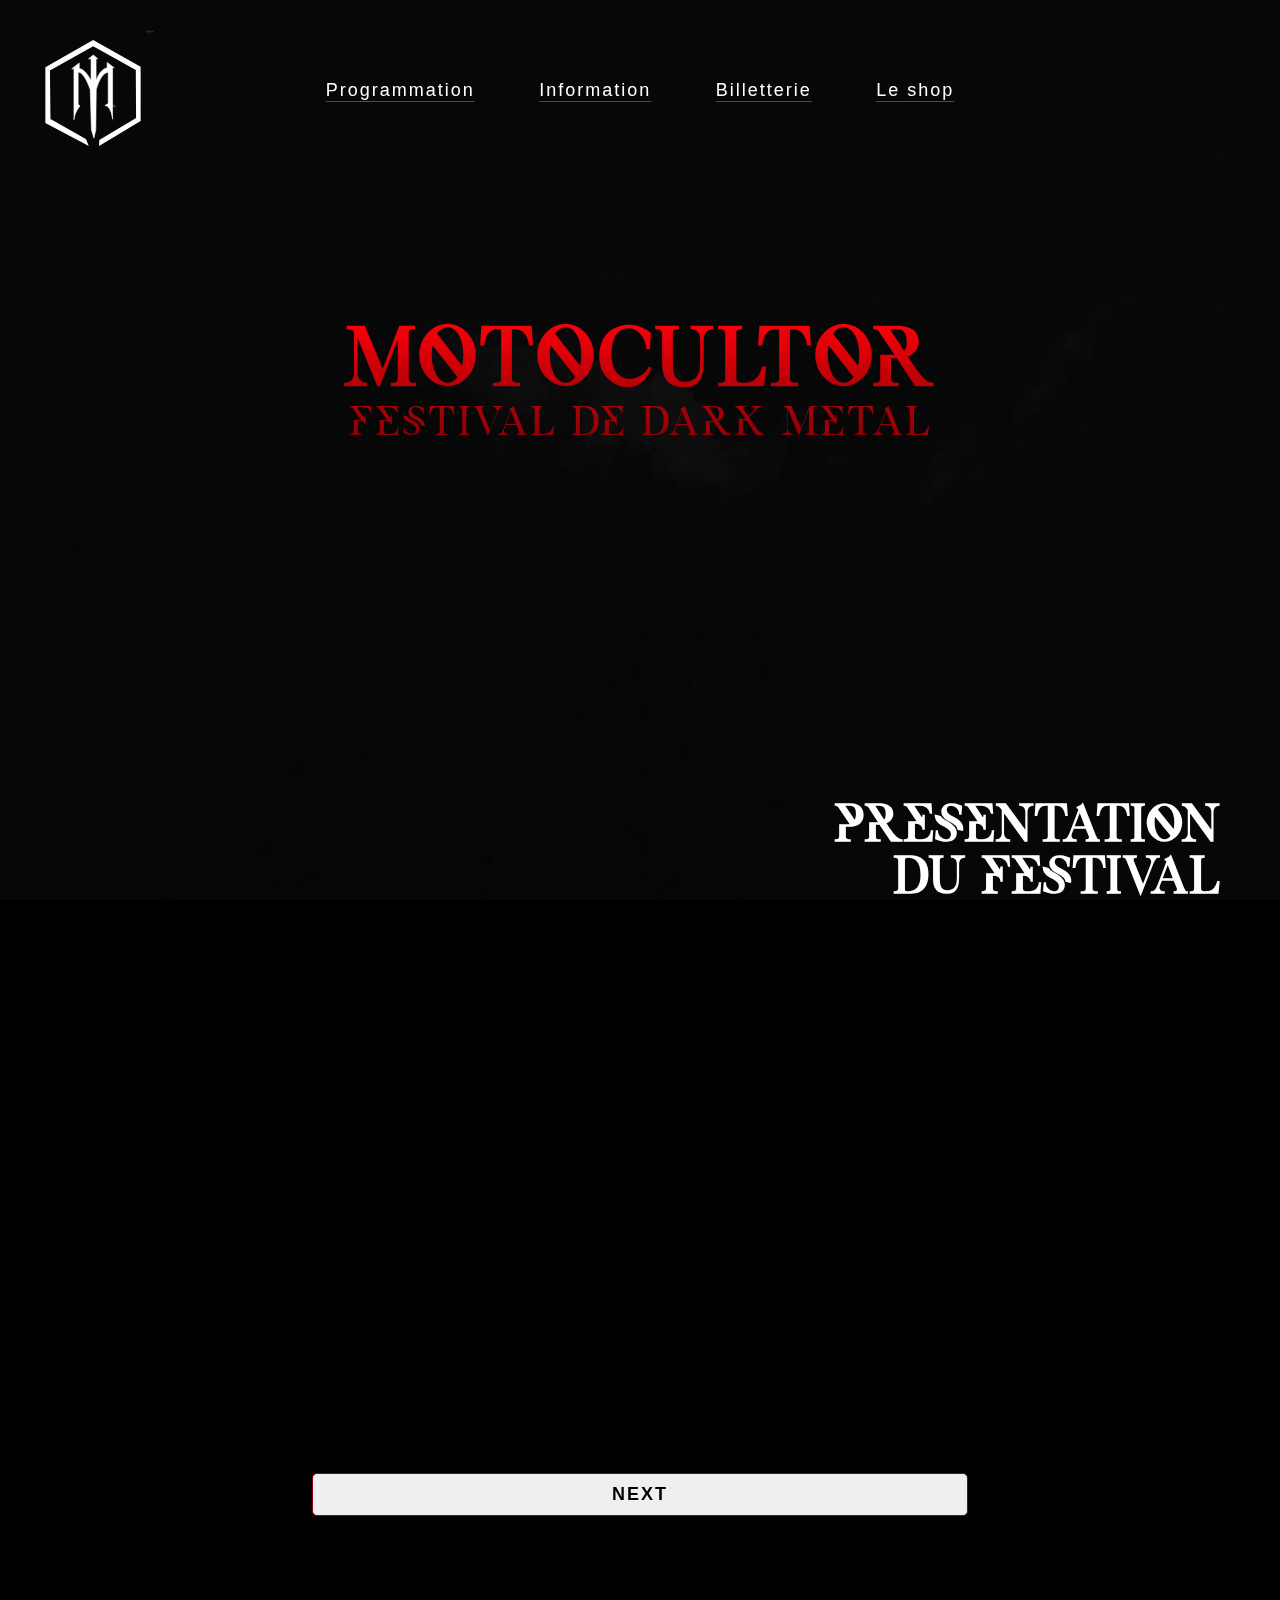
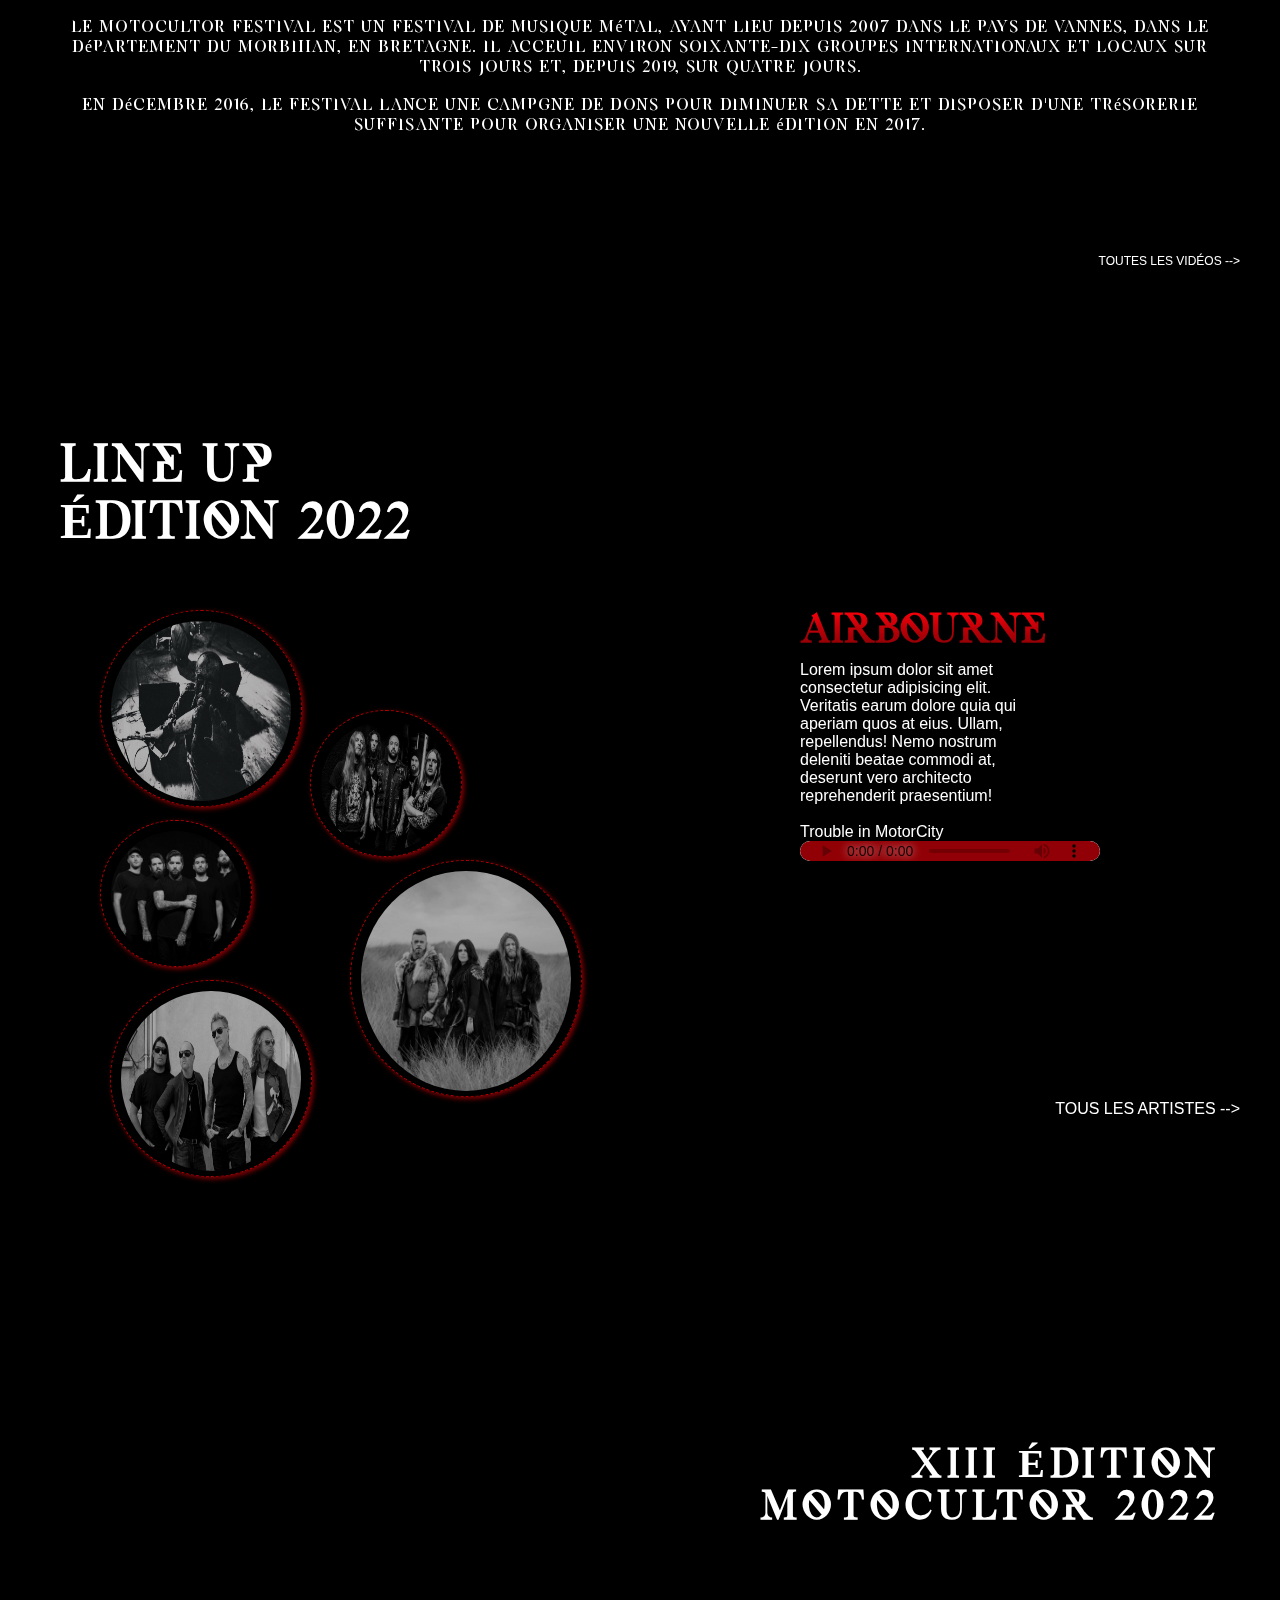
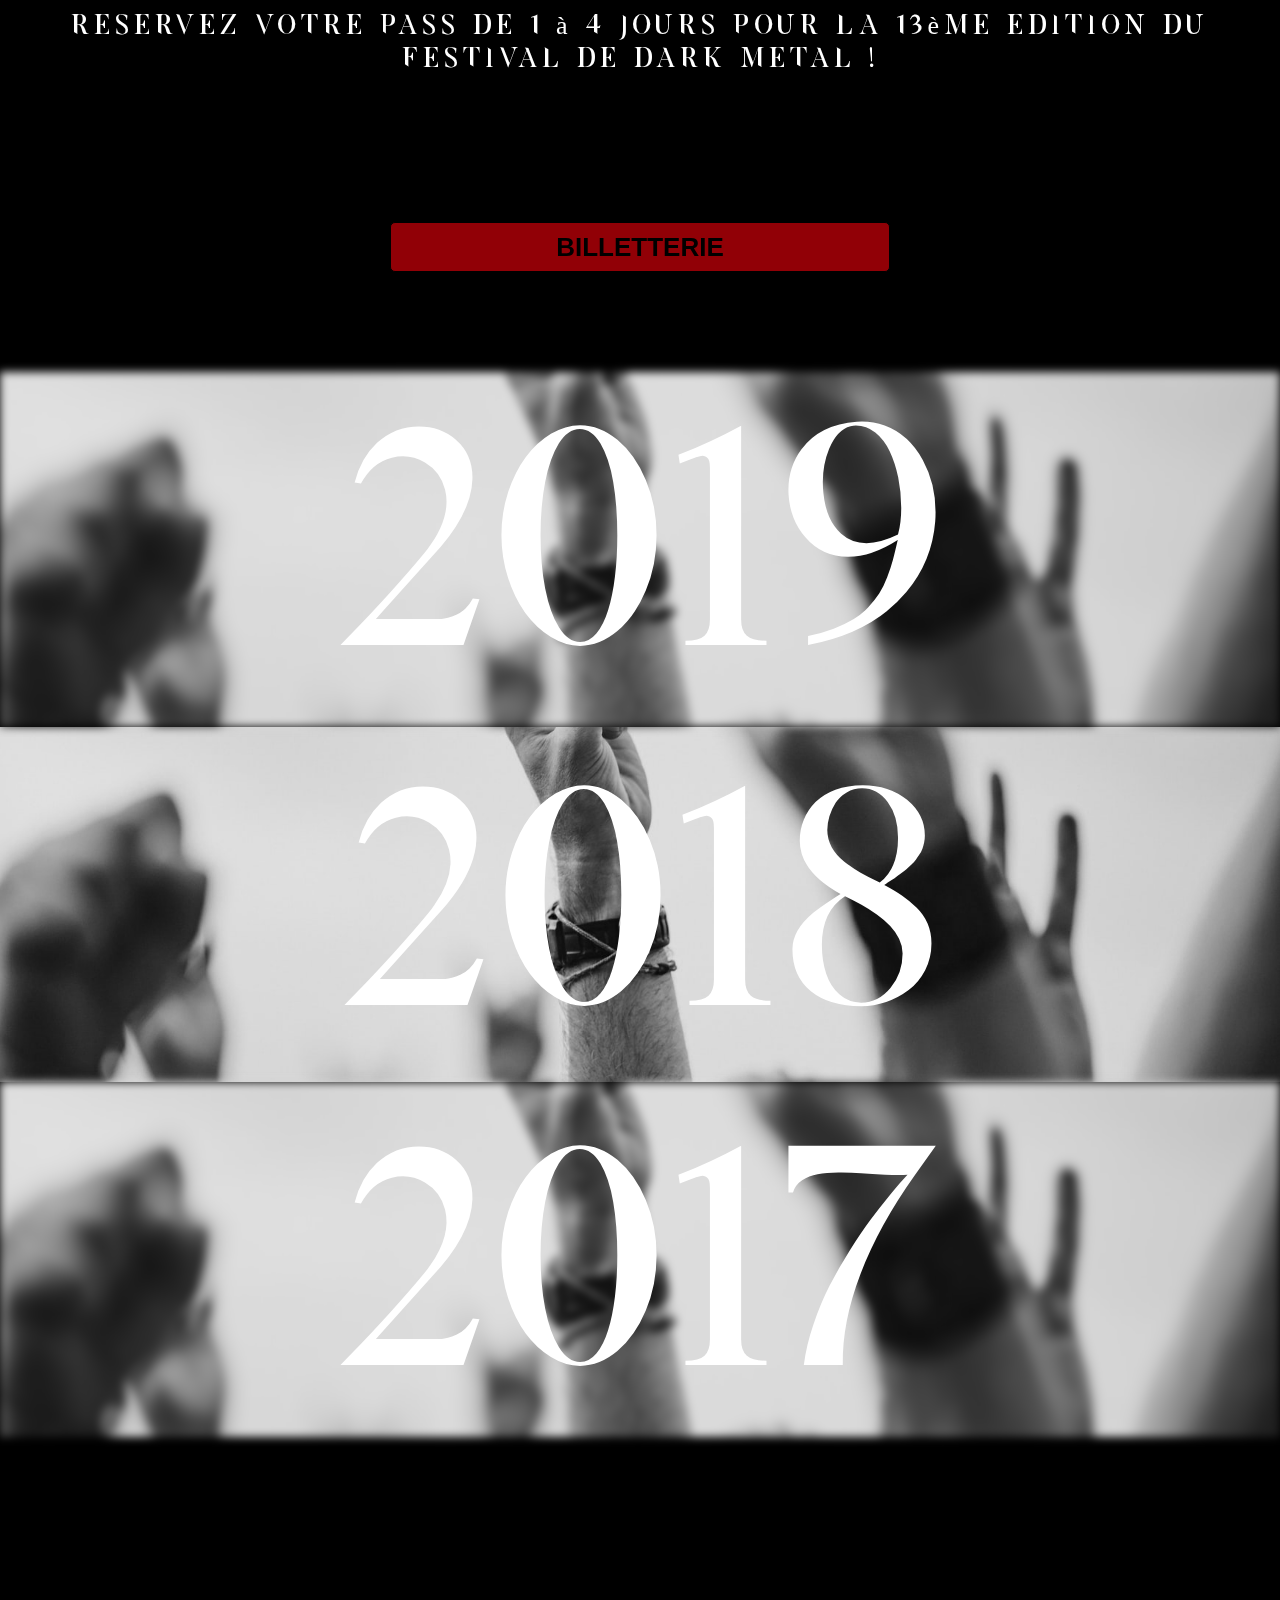
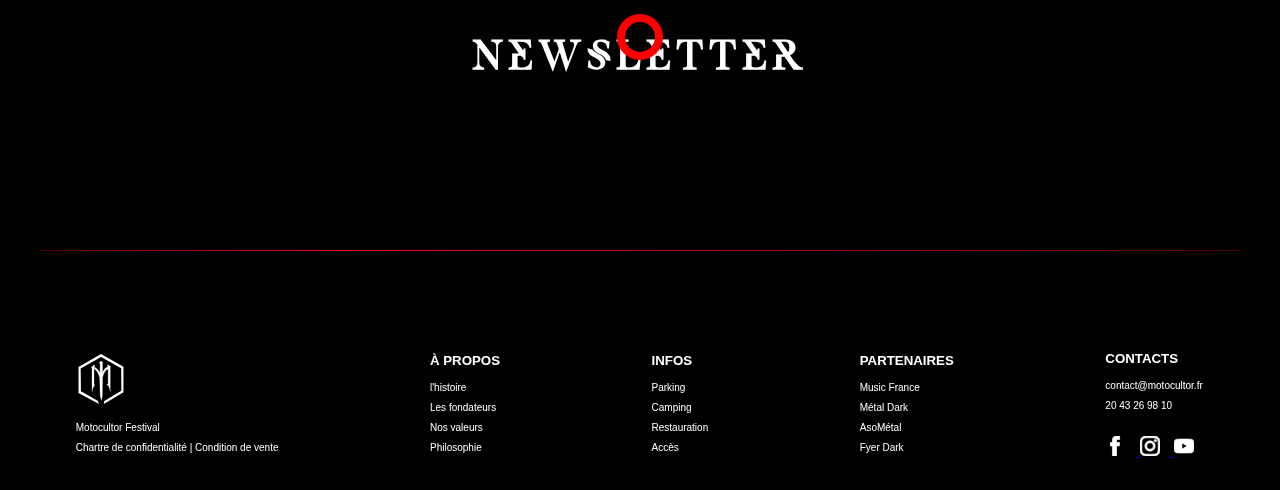
==== commit 69cd14d6: "Add files via upload" ====
--- a/index.html
+++ b/index.html
@@ -11,51 +11,51 @@
 
 </head>
 <body>
- <header>
-    <svg class="logo" id="Calque_1" data-name="Calque 1" xmlns="http://www.w3.org/2000/svg" viewBox="0 0 159.71 177.71"><defs><style>.cls-1,.cls-2{fill:#fff;}.cls-1{stroke:#fff;stroke-miterlimit:10;}</style></defs><path class="cls-1" 
-        d="M382.31,223l8-6.37,7.45,6.37h-2.85v36.34s5.83-18.58,18.57-21.35v-9l11.94,9h-2.85v86.16s-2.4-22.95-12.81-22.95l5.5-3.25v-51.9s-11-2.57-20.06,28.62l-.73,67.34L391.28,356,387.12,342l-2-67.33S376.08,246,364.87,245.2V299l3.24,3s-9.32,10.48-10.25,23.07V239.79h-3.73L366.72,230v9.09s9.55.23,19.81,20.27V223Z" 
-        transform="translate(-309.92 -191.47)"/><polygon class="cls-2" points="67.93 166.01 72.88 177.71 0 139.02 0 45.89 80.14 0 159.71 44.99 159.71 135.87 89.98 177.71 90.43 167.81 152.06 130.92 151.61 50.39 80.14 10.35 7.65 51.29 8.55 132.27 67.93 166.01"/></svg>
-
-    <nav>
-        <div class="nav-media">
-            <a href="#">Programmation</a>
-            <a href="#">Information</a>
-            <a href="#">Billetterie</a>
-            <a href="#">Le shop</a>
-        </div>
+    
+    <header>
+        <svg class="logo" id="Calque_1" data-name="Calque 1" xmlns="http://www.w3.org/2000/svg" viewBox="0 0 159.71 177.71"><defs><style>.cls-1,.cls-2{fill:#fff;}.cls-1{stroke:#fff;stroke-miterlimit:10;}</style></defs><path class="cls-1" 
+            d="M382.31,223l8-6.37,7.45,6.37h-2.85v36.34s5.83-18.58,18.57-21.35v-9l11.94,9h-2.85v86.16s-2.4-22.95-12.81-22.95l5.5-3.25v-51.9s-11-2.57-20.06,28.62l-.73,67.34L391.28,356,387.12,342l-2-67.33S376.08,246,364.87,245.2V299l3.24,3s-9.32,10.48-10.25,23.07V239.79h-3.73L366.72,230v9.09s9.55.23,19.81,20.27V223Z" 
+            transform="translate(-309.92 -191.47)"/><polygon class="cls-2" points="67.93 166.01 72.88 177.71 0 139.02 0 45.89 80.14 0 159.71 44.99 159.71 135.87 89.98 177.71 90.43 167.81 152.06 130.92 151.61 50.39 80.14 10.35 7.65 51.29 8.55 132.27 67.93 166.01"/></svg>
+
+        <nav>
+            <div class="nav-media">
+                <a href="#">Programmation</a>
+                <a href="#">Information</a>
+                <a href="#">Billetterie</a>
+                <a href="#">Le shop</a>
+            </div>
+            
+            <br><br>
         
-        <br><br>
-     
-        <div class="starAnim">
-            <span></span>
-            <span></span>
-            <span></span>
-            <span></span>
-            <span></span>
-            <span></span>
-            <span></span>
-            <span></span>
-            <span></span>
-            <span></span>
-        </div>
-    </nav>
-    <div class="title">
-       <h1>Motocultor</h1> 
-       <p class="title-secondaire">FESTIVAL DE DARK METAL</p>
-    </div>
-	
-   <div class="rebour>
-        <span class="compte"></span>
-	    <br>
-	<span class="hour"></span>
-    </div>
-    <video src="media/light.mp4" autoplay muted loop alt="Lightning"></video>
-
+            <div class="starAnim">
+                <span></span>
+                <span></span>
+                <span></span>
+                <span></span>
+                <span></span>
+                <span></span>
+                <span></span>
+                <span></span>
+                <span></span>
+                <span></span>
+            </div>
+        </nav>
+        <div class="title">
+            <h1>Motocultor</h1> 
+            <p class="title-secondaire">FESTIVAL DE DARK METAL</p>
+
+            <div class="rebour">
+                <span class="compte"></span>
+                <br>
+                <span class="hour"></span>
+            </div>
+        </div>
+            
+        <video src="media/light.mp4" autoplay muted loop alt="Lightning"></video>
     </header>
- <!--  <img class="nuage" src="media/nuage00.jpeg" alt="nuage" width="400px">
+  <!--  <img class="nuage" src="media/nuage00.jpeg" alt="nuage" width="400px">
     <img class="nuage" src="media/nuage2.jpg" alt="nuage2" width="400px">-->
-        
-								    
+
     <section class="presentation">
         <h2 class="presentation-title">PRESENTATION<br>DU FESTIVAL</h2>
 
@@ -216,4 +216,4 @@
 
     <script src="js/script.js"></script>
 </body>
-</html>
+</html>--- a/css/style.css
+++ b/css/style.css
@@ -12,8 +12,6 @@
          url('../police/ExodusDemo-Sharpen.woff') format('woff');
     font-weight: normal;
     font-style: normal;
-	padding-top: 20px;
-    font-size: 22px;
 } 
 
 * {
@@ -22,6 +20,7 @@
 body {
     overflow-x: hidden;
     font-family: sans-serif;
+    background-color: black;
 }
 /*navigation*/
 nav {
@@ -73,9 +72,6 @@
 	-webkit-text-fill-color: transparent;
 	display: inline-block;
 }
-.title-secondaire {
-    color: white;
-}
 
 video {
     position: fixed;
@@ -96,7 +92,6 @@
     90% { transform: translate(1000px); opacity: 0.5;}
     100% { opacity: 0;}
 }
-
 /*compte à rebour*/
 .rebour {
 	font-family: 'exodus_demostriped','sans-serif';
@@ -108,11 +103,9 @@
 	-webkit-background-clip: text;
 	-webkit-text-fill-color: transparent;
 	display: inline-block;
-	padding-top: 20px;
-    	font-size: 22px;
-}
-
-
+    padding-top: 20px;
+    font-size: 22px;
+}
 /*presentation*/
 .presentation {
     color: white;
@@ -195,6 +188,11 @@
 }
 .paralaxe3 {
     margin-left: -1200px;
+}
+audio::-webkit-media-controls-play-button,
+audio::-webkit-media-controls-panel {
+    border-radius: 11px;
+    background-color: #910006;
 }
 .card {
     width: 100px;
@@ -390,6 +388,7 @@
 
 .container-column {
     flex-direction: column;
+    letter-spacing: 4px;
 }
 /*img des éditions*/
 .img-motocultor {
@@ -402,7 +401,6 @@
 }
 .number1 {
     font-family: 'exodus_demostriped','sans-serif';
-    letter-spacing: 4px;
     position: absolute;
     margin-top: 30px;
     width: 100%;
@@ -704,10 +702,17 @@
 }
 
 @media (max-width: 900px) {
+    .logo {
+        width: 80px;
+        height: 80px;
+    }
     nav {
         margin-left: 0px;
         margin-top: 40px;
         text-align: left;
+    }
+    nav a {
+        font-size: 14px;
     }
     .nav-media {
         display: flex;
@@ -765,11 +770,41 @@
     #prog-card {
         margin-left: -400px;
     }
+    .img-motocultor {
+        height: 200px;
+    }
+    .number1 {
+        font-size: 200px;
+        margin-top: 10px;
+    } 
+    .number2 {
+        font-size: 200px;
+        margin-top: 210px;
+    } 
+    .number3 {
+        margin-top: 410px;
+        font-size: 200px;
+    }
+    .presentation {
+        height: 60em;
+    }
+    .programmation {
+        height: 40em;
+    }
+    .billeterie {
+        height: 85em;
+    }
+    .billeterie-text {
+        font-size: 20px;
+    }
 }
 
 @media (max-width: 450px) {
+    nav a {
+        font-size: 14px;
+    }
     .title {
-        margin-top: 50%;
+        margin-top: 200px;
     }
     .title h1 {
         font-size: 30px;
@@ -777,15 +812,18 @@
     .title-secondaire {
         font-size: 15px;
     }
+    .presentation {
+        padding-top: 400px;
+    }
     .presentation-title, .programmation-title, .billeterie-title {
         font-size: 20px;
     }
     #slider {
-        width: 400px;
-        height: 200px;
+        width: 300px;
+        height: 150px;
     }
     .prev {
-        width: 400px;
+        width: 300px;
     }
     #prog-card {
         margin-left: -550px;
@@ -796,4 +834,28 @@
         height: 30px;
         font-size: 20px;
     }
-}
+    .billeterie {
+        height: 60em;
+    }
+    .billeterie-newsletter {
+        font-size: 20px;
+    }
+    .billeterie-newsletter:hover {
+        font-size: 30px;
+    }
+    .img-motocultor {
+        height: 100px;
+    }
+    .number1 {
+        font-size: 100px;
+        margin-top: 0px;
+    } 
+    .number2 {
+        font-size: 100px;
+        margin-top: 110px;
+    } 
+    .number3 {
+        margin-top: 210px;
+        font-size: 100px;
+    }
+}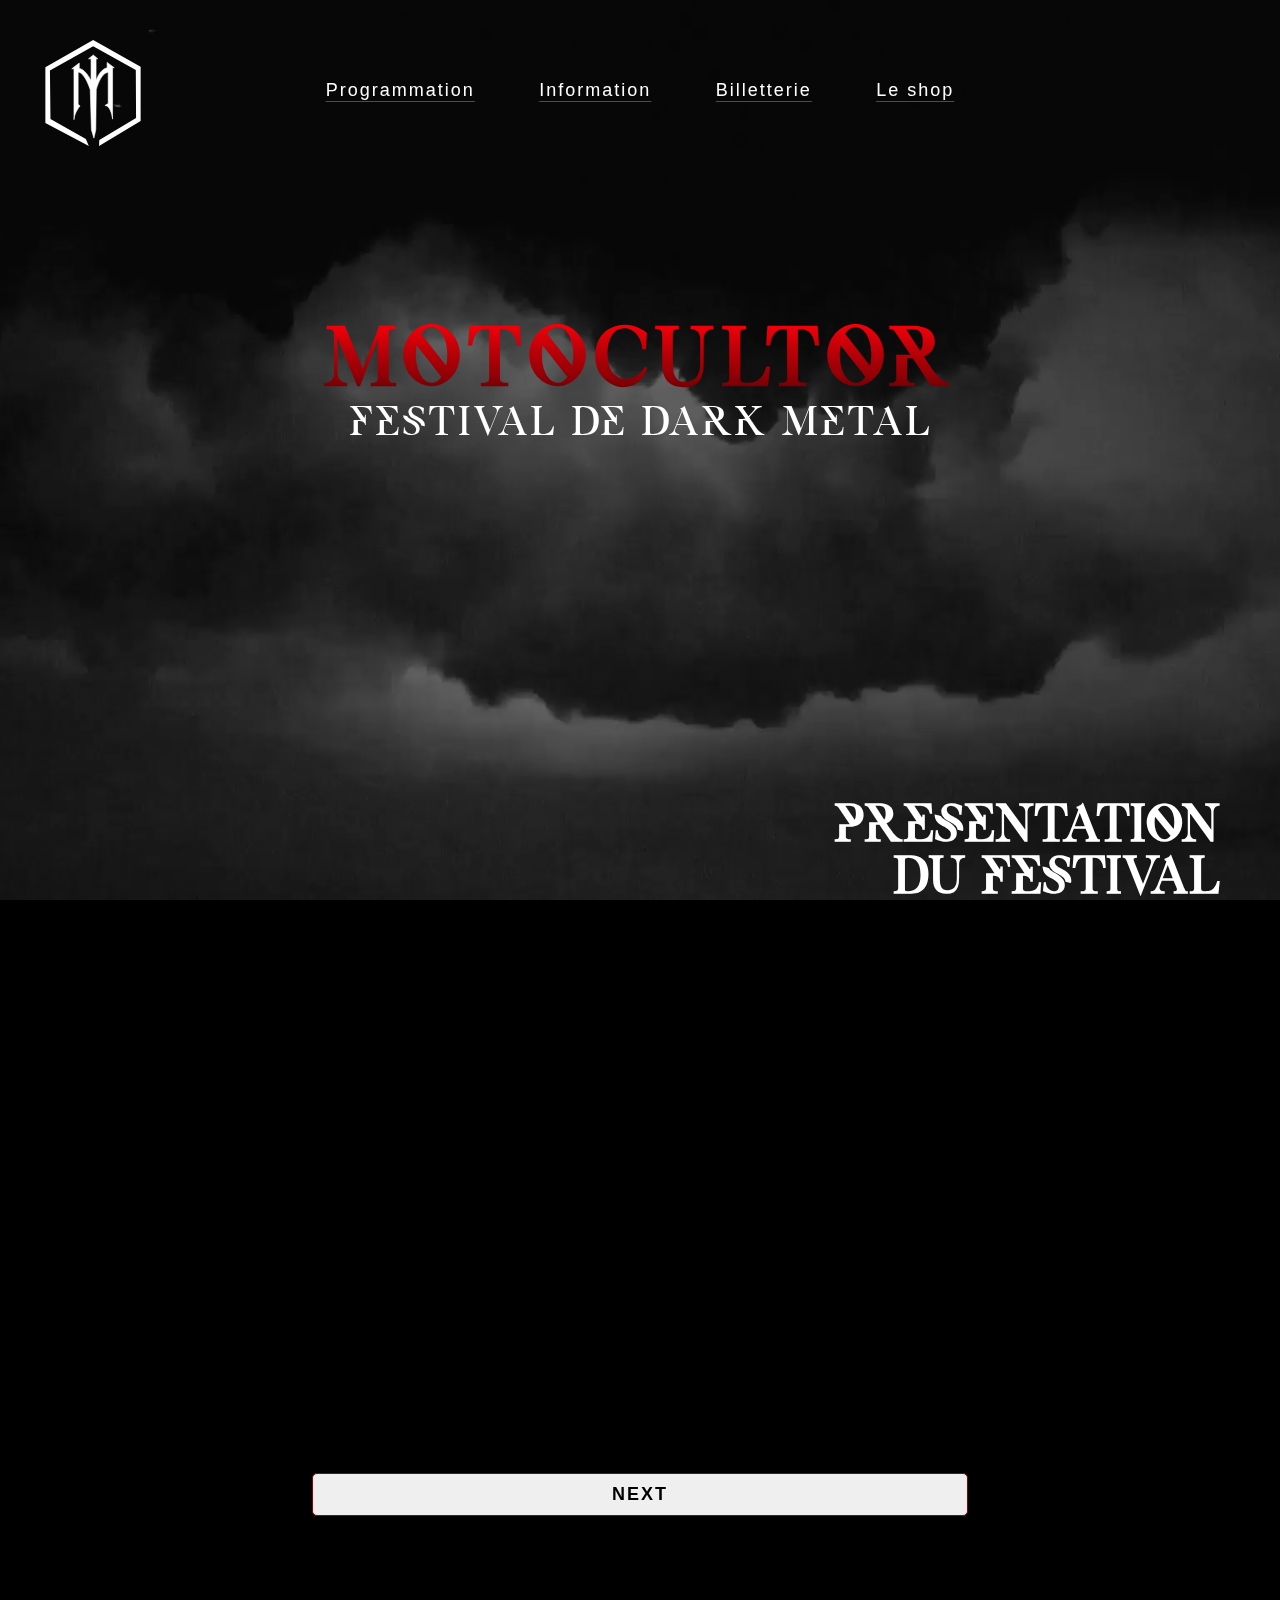
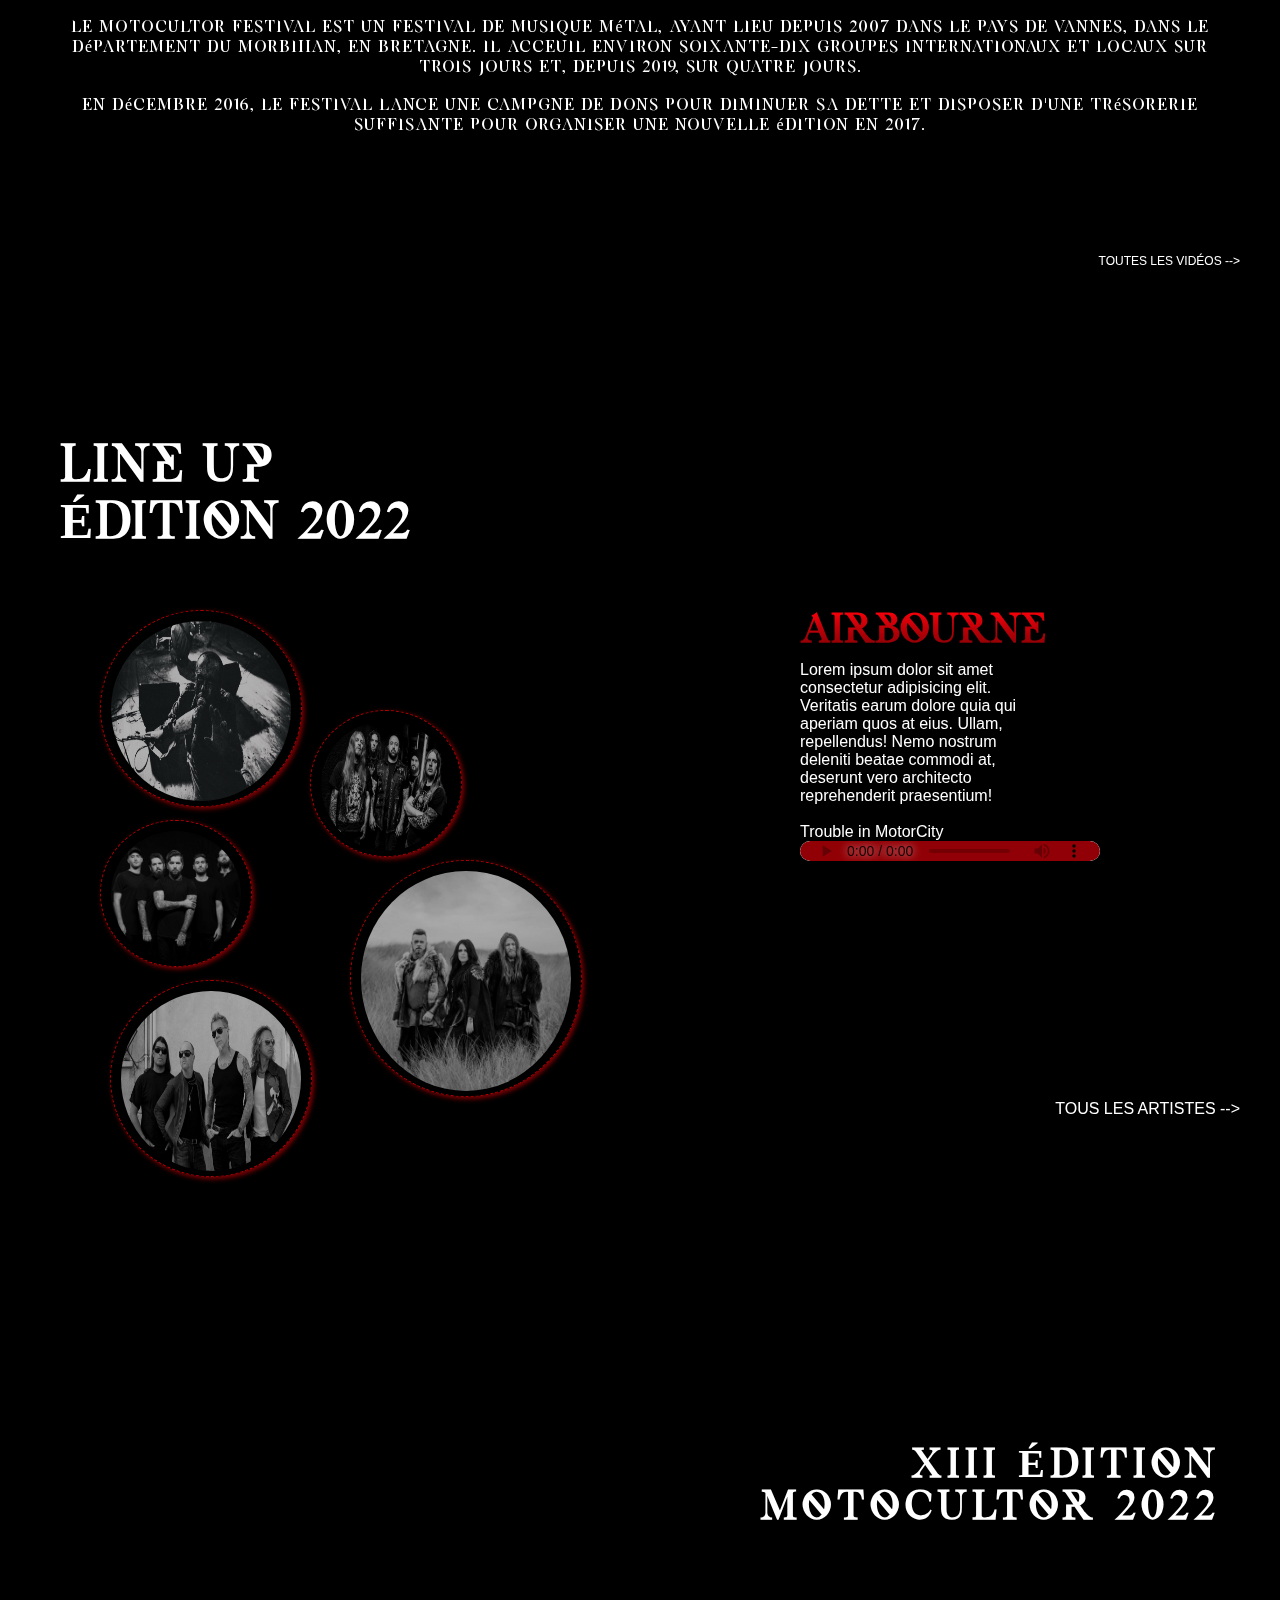
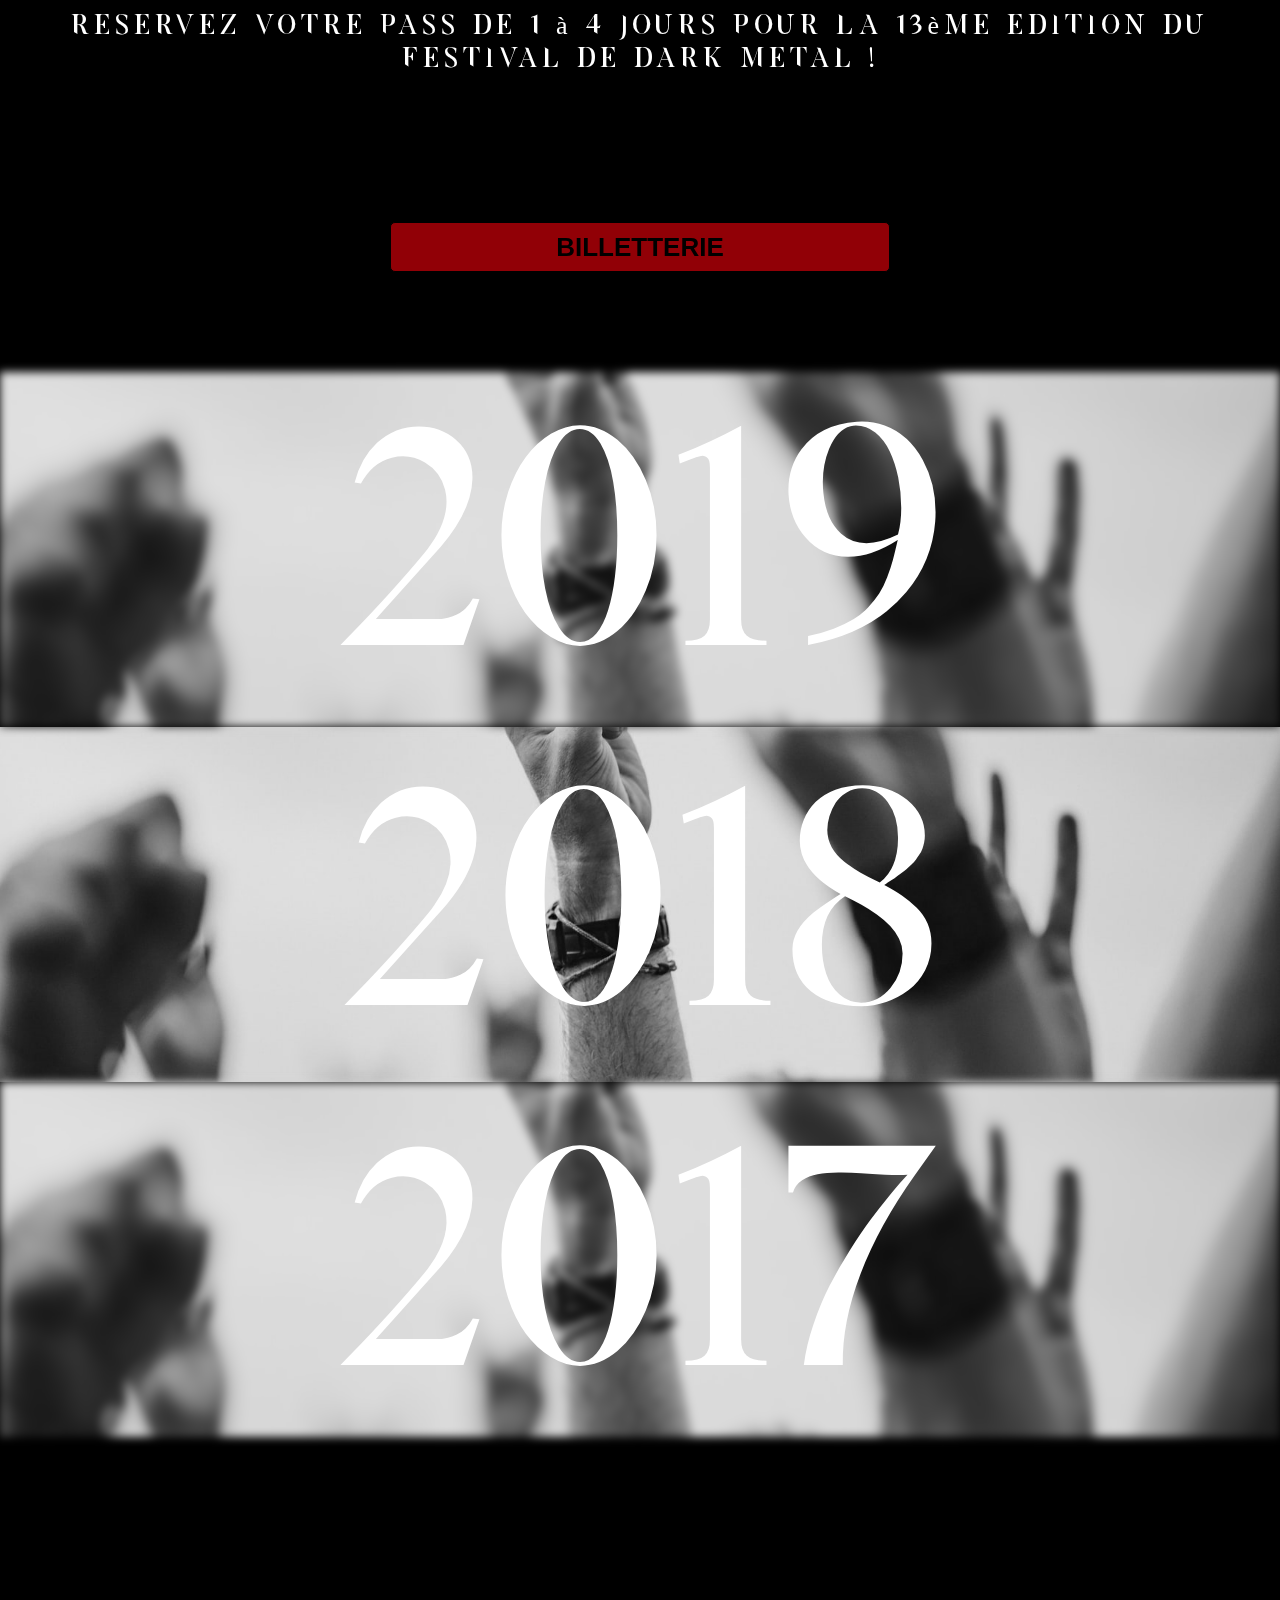
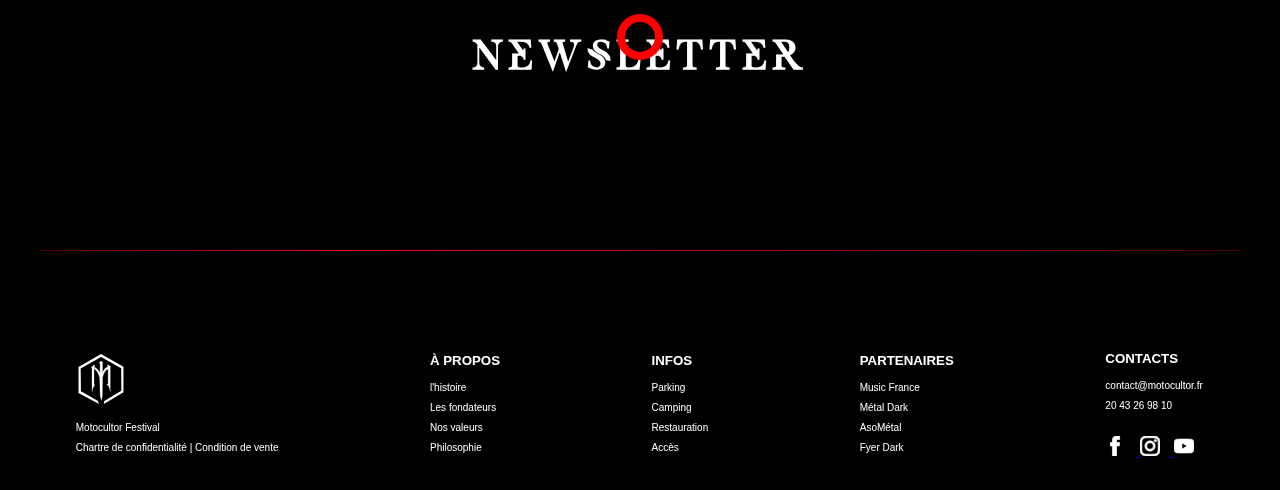
==== commit 74c25475: "Add files via upload" ====
--- a/index.html
+++ b/index.html
@@ -41,7 +41,7 @@
             </div>
         </nav>
         <div class="title">
-            <h1>Motocultor</h1> 
+            <h1 class="title-main">Motocultor</h1> 
             <p class="title-secondaire">FESTIVAL DE DARK METAL</p>
 
             <div class="rebour">
@@ -53,9 +53,7 @@
             
         <video src="media/light.mp4" autoplay muted loop alt="Lightning"></video>
     </header>
-  <!--  <img class="nuage" src="media/nuage00.jpeg" alt="nuage" width="400px">
-    <img class="nuage" src="media/nuage2.jpg" alt="nuage2" width="400px">-->
-
+   
     <section class="presentation">
         <h2 class="presentation-title">PRESENTATION<br>DU FESTIVAL</h2>
 
--- a/css/style.css
+++ b/css/style.css
@@ -50,10 +50,10 @@
     position: absolute;
     left: 40px;
     margin-top: 40px;
-}
-.logo-footer {
-    width: 50px;
-    height: 50px;
+    animation: infinite linear rotate 3s;
+}
+.logo:hover {
+    animation-play-state: paused;
 }
 /*titre*/
 .title {
@@ -61,18 +61,25 @@
     position: absolute;
     margin-top: 25%;
     text-transform: uppercase;
-    font-size: 40px;
-    letter-spacing: 2px;
     width: 100%;
 	text-align: center;
-    color: white;
-	background: linear-gradient(to top, #4D0003, #910006, #C10008, #FF000A );
+}
+.title-main {
+    color: white;
+    background: linear-gradient(to top, #4D0003, #910006, #C10008, #FF000A );
 	background-clip: text;
 	-webkit-background-clip: text;
 	-webkit-text-fill-color: transparent;
 	display: inline-block;
-}
-
+    font-size: 80px;
+    letter-spacing: 6px;
+}
+
+.title-secondaire {
+    color: white;
+    font-size: 40px;
+    letter-spacing: 2px;
+}
 video {
     position: fixed;
     width: 100%; /* 100% */
@@ -81,17 +88,6 @@
     z-index: -10;
 }
 
-.nuage {
-    position: absolute;   
-    left: -400px;
-}
-@keyframes animNuage {
-    0% { transform: translate(0px);}
-    20% { transform: translate(400px);}
-    60% { transform: translate(800px);}
-    90% { transform: translate(1000px); opacity: 0.5;}
-    100% { opacity: 0;}
-}
 /*compte à rebour*/
 .rebour {
 	font-family: 'exodus_demostriped','sans-serif';
@@ -104,7 +100,7 @@
 	-webkit-text-fill-color: transparent;
 	display: inline-block;
     padding-top: 20px;
-    font-size: 22px;
+    font-size: 24px;
 }
 /*presentation*/
 .presentation {
@@ -218,26 +214,6 @@
     border: 1px dashed red;/* !!a supprimer si spinner!!*/
     box-shadow: 2px 2px 5px#C10008;
 }
-/*.spinner {
-    position: absolute;
-    width: 163px;
-    height: 163px;
-    padding: 10px 10px 5px;
-    background-clip: padding-box; /* !importanté */
-/*    border: solid 10px transparent; /* !importanté */
-  /*  border-radius: 1em;
-    margin-left: -200px;
-}
-.spinner::before {
-    content: '';
-    position: absolute;
-    top: 0; right: 0; bottom: 0; left: 0;
-    z-index: -1;
-    margin: -10px; /* !importanté */
-   /* border-radius: 50%; /* !importanté */
- /*   background: linear-gradient(to right, yellow, red, pink, orange);
-    animation: infinite linear spin .2s;
-}*/
 
 .card:nth-child(2) {
     width: 200px;
@@ -500,19 +476,6 @@
     display: none;
 }
   
-@keyframes ring {
-    0% {
-      width: 30px;
-      height: 30px;
-      opacity: 1;
-    }
-    100% {
-      width: 300px;
-      height: 300px;
-      opacity: 0;
-    }
-}
-
 /*footer*/
 footer {
     margin-top: 250px;
@@ -527,6 +490,10 @@
     margin-left: 40px;
     background: linear-gradient(to left, #4D0003, #910006, #C10008, #FF000A, #4D0003 );
 }
+.logo-footer {
+    width: 50px;
+    height: 50px;
+}
 ul {
     margin-top: 10px;
 }
@@ -545,11 +512,30 @@
 }
 
 /*animation*/
+@keyframes ring {
+    0% {
+      width: 30px;
+      height: 30px;
+      opacity: 1;
+    }
+    100% {
+      width: 300px;
+      height: 300px;
+      opacity: 0;
+    }
+}
 @keyframes spin { 
     from { 
         transform: rotate(0deg); 
     } to { 
         transform: rotate(360deg); 
+    }
+}
+@keyframes rotate {
+    from { 
+        transform: rotateY(0deg); 
+    } to { 
+        transform: rotateY(360deg); 
     }
 }
 @keyframes zoom {
@@ -565,7 +551,6 @@
 	  transform: translate(4px, 0);
 	}
 }
-
 @keyframes colorChange {
     10%{ background-color: red;}
     30%{ background-color: pink;}
@@ -709,26 +694,27 @@
     nav {
         margin-left: 0px;
         margin-top: 40px;
-        text-align: left;
     }
     nav a {
         font-size: 14px;
+        padding: 2px;
     }
     .nav-media {
         display: flex;
         flex-direction: column;
-    }
-    nav a {
-        padding: 2px;
+        text-align: start;
     }
     .title {
         margin-top: 40%;
     }
-    .title h1 {
+    .title-main {
         font-size: 70px;
     }
     .title-secondaire {
         font-size: 30px;
+    }
+    .rebour {
+        font-size: 18px;
     }
     .presentation-title, .programmation-title, .billeterie-title {
         font-size: 30px;
@@ -806,11 +792,14 @@
     .title {
         margin-top: 200px;
     }
-    .title h1 {
+    .title-main {
         font-size: 30px;
     }
     .title-secondaire {
         font-size: 15px;
+    }
+    .rebour {
+        font-size: 14px;
     }
     .presentation {
         padding-top: 400px;
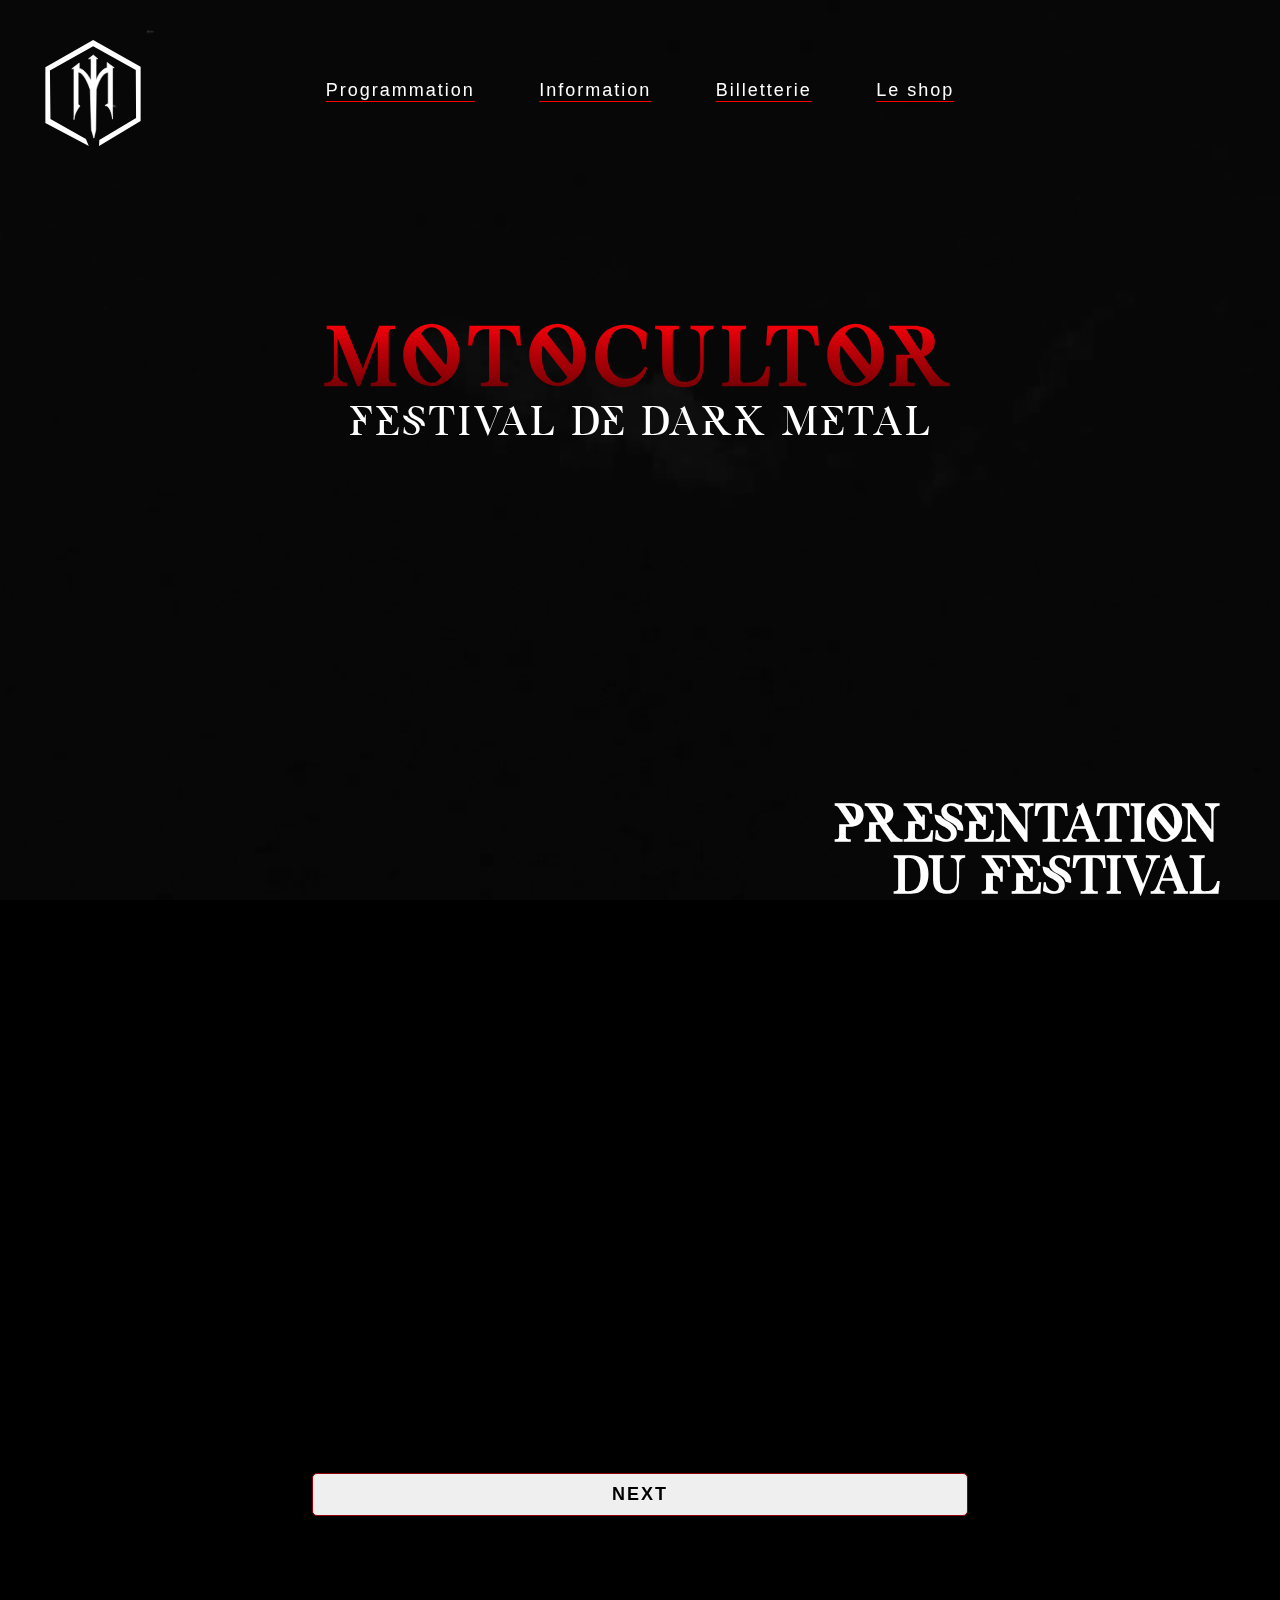
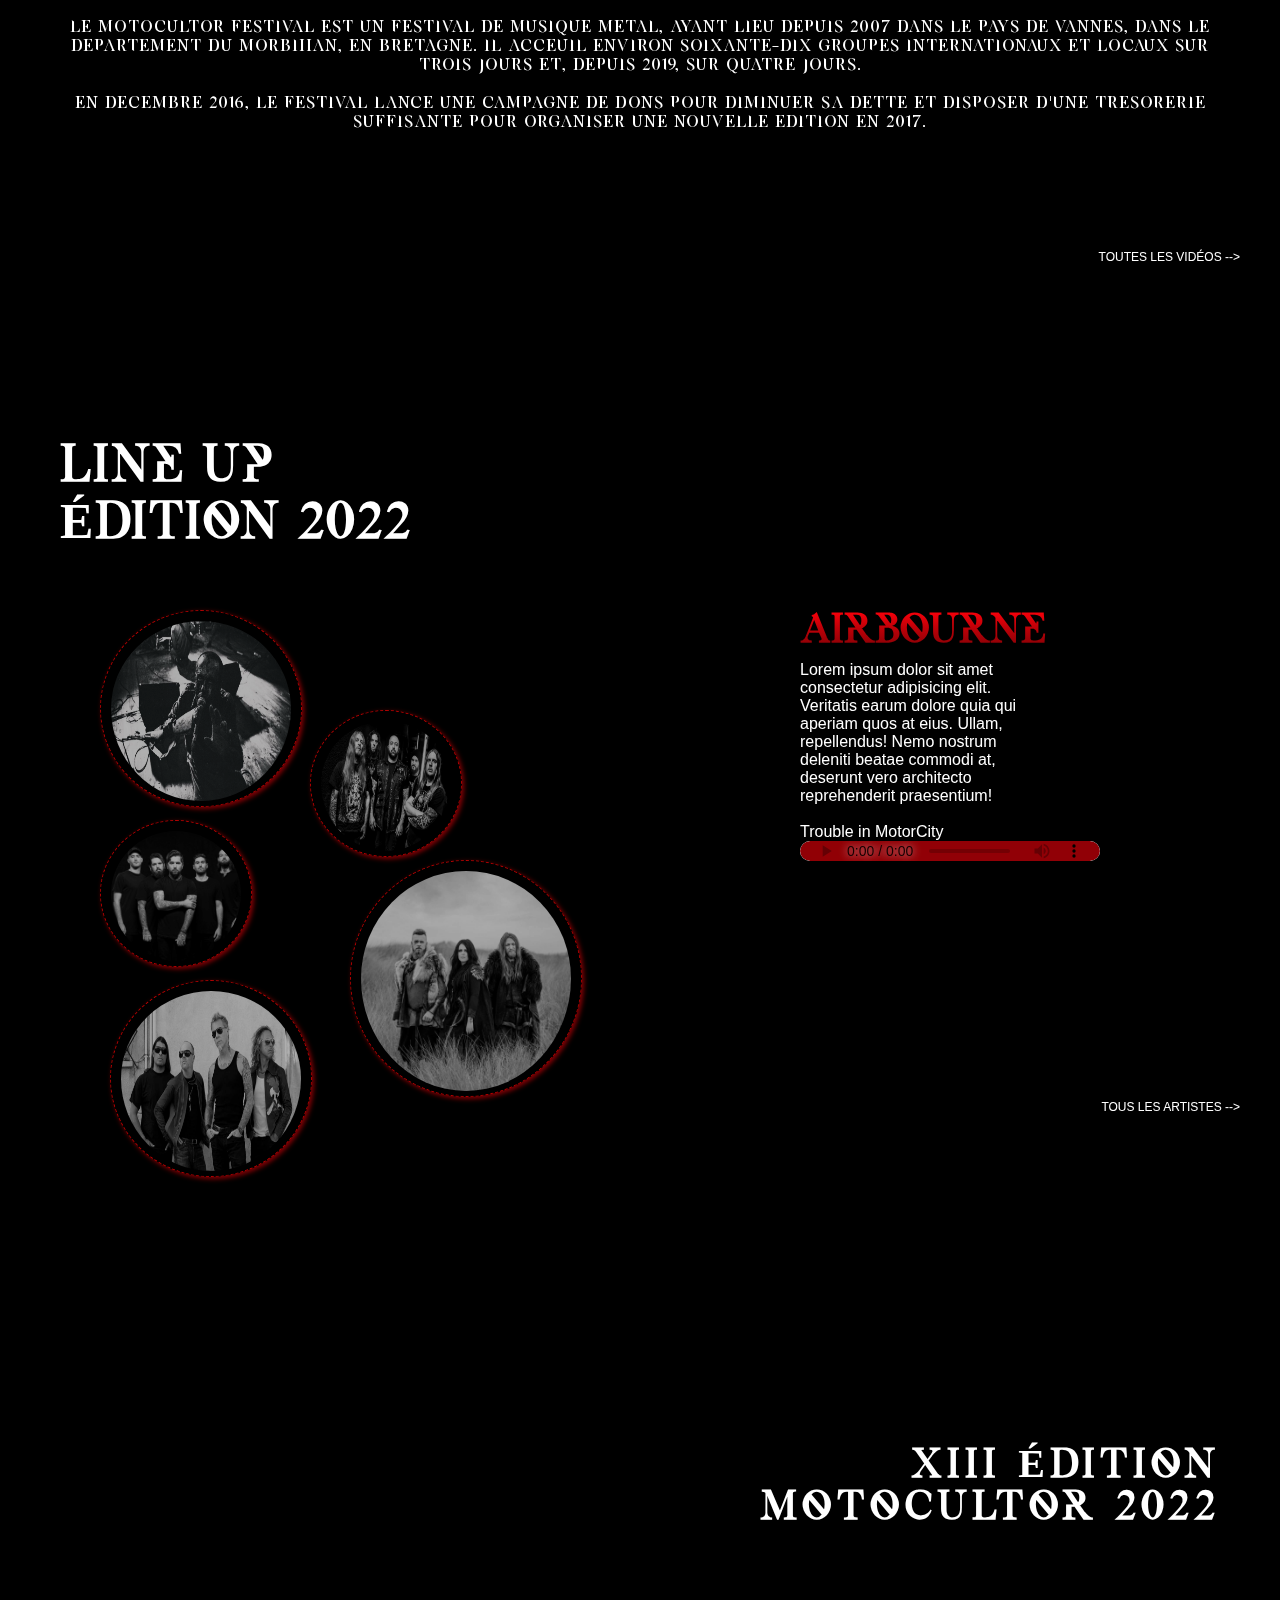
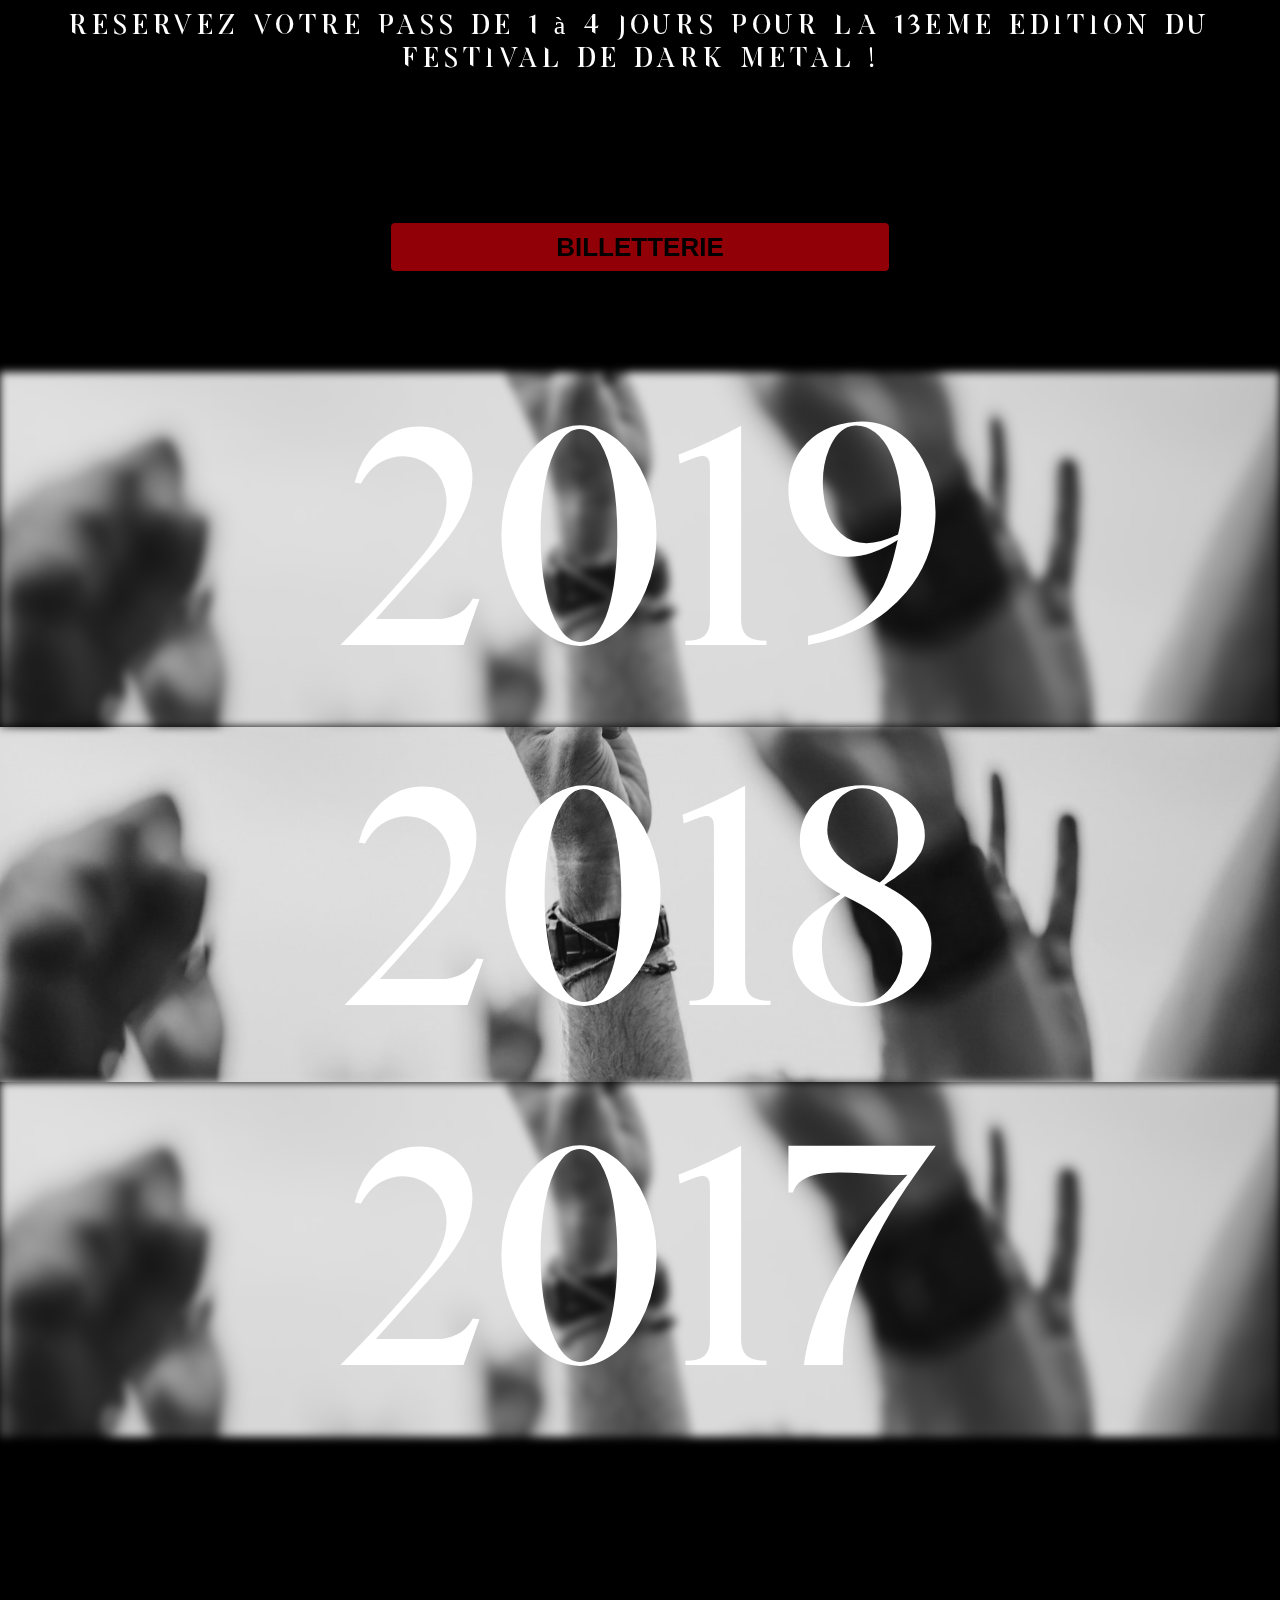
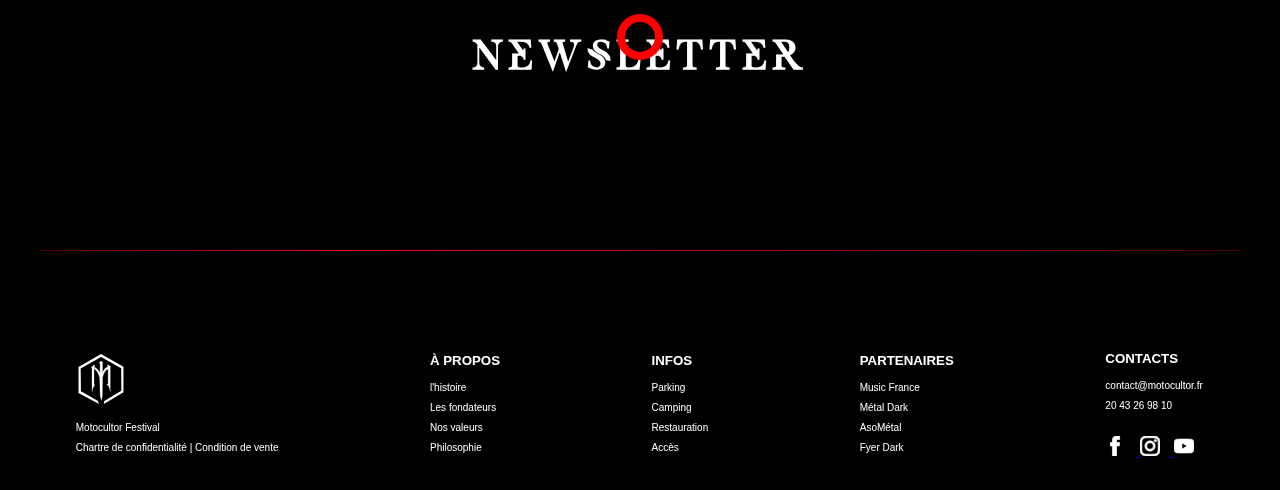
==== commit 3a4fffef: "media queries" ====
--- a/index.html
+++ b/index.html
@@ -67,16 +67,16 @@
         </div>
 
         <div class="presentation-texte">
-            <p>Le Motocultor Festival est un festival de musique métal, ayant
-                lieu depuis 2007 dans le pays de Vannes, dans le département du Morbihan, 
+            <p>Le Motocultor Festival est un festival de musique metal, ayant
+                lieu depuis 2007 dans le pays de Vannes, dans le departement du Morbihan, 
                 en Bretagne. Il acceuil environ soixante-dix groupes internationaux et locaux
                 sur trois jours et, depuis 2019, sur quatre jours.
             </p>
             <br>
             <p>
-                En décembre 2016, le festival lance une campgne de dons pour diminuer
-                sa dette et disposer d'une trésorerie suffisante pour organiser une
-                nouvelle édition en 2017.
+                En decembre 2016, le festival lance une campagne de dons pour diminuer
+                sa dette et disposer d'une tresorerie suffisante pour organiser une
+                nouvelle edition en 2017.
             </p>
         </div>
 
@@ -93,7 +93,7 @@
 
     <section class="programmation">
         <h2 class="programmation-title">LINE UP<br>ÉDITION 2022</h2>
-        <div class="paralaxe">
+        <div class="programmation-card paralaxe">
             <div class="card paralaxe2">
                 <a href="javascript:void(0)"><img class="card-one" src="media/img1.jpg" alt="" width="auto">
                 <!--<span class="spinner"></span>--></a>
@@ -134,7 +134,7 @@
 
     <section class="billeterie">
         <h2 class="billeterie-title">XIII ÉDITION<br>MOTOCULTOR 2022</h2>
-        <p class="billeterie-text">Reservez votre pass de 1 à 4 jours pour la 13ème edition du festival de dark metal !</p>
+        <p class="billeterie-text">Reservez votre pass de 1 à 4 jours pour la 13eme edition du festival de dark metal !</p>
         <button class="billeterie-btn">BILLETTERIE</button>
 
         <div class="container container-column">
@@ -156,15 +156,15 @@
 
     <footer>
         <div class="underline-footer"></div>
-        <div class="container">
-            <div>
+        <div class="container footer-column">
+            <div class="footer-company">
                 <svg class="logo-footer" id="Calque_1" data-name="Calque 1" xmlns="http://www.w3.org/2000/svg" viewBox="0 0 159.71 177.71"><defs><style>.cls-1,.cls-2{fill:#fff;}.cls-1{stroke:#fff;stroke-miterlimit:10;}</style></defs><path class="cls-1" d="M382.31,223l8-6.37,7.45,6.37h-2.85v36.34s5.83-18.58,18.57-21.35v-9l11.94,9h-2.85v86.16s-2.4-22.95-12.81-22.95l5.5-3.25v-51.9s-11-2.57-20.06,28.62l-.73,67.34L391.28,356,387.12,342l-2-67.33S376.08,246,364.87,245.2V299l3.24,3s-9.32,10.48-10.25,23.07V239.79h-3.73L366.72,230v9.09s9.55.23,19.81,20.27V223Z" transform="translate(-309.92 -191.47)"/><polygon class="cls-2" points="67.93 166.01 72.88 177.71 0 139.02 0 45.89 80.14 0 159.71 44.99 159.71 135.87 89.98 177.71 90.43 167.81 152.06 130.92 151.61 50.39 80.14 10.35 7.65 51.29 8.55 132.27 67.93 166.01"/></svg>
                 <ul>
                     <li>Motocultor Festival</li>
                     <li>Chartre de confidentialité | Condition de vente</li>
                 </ul>
             </div>
-            <div>
+            <div class="footer-propos">
                 <h5>À PROPOS</h5>
                 <ul>
                     <li>l'histoire</li>
@@ -173,7 +173,7 @@
                     <li>Philosophie</li>
                 </ul>
             </div>
-            <div>
+            <div class="footer-infos">
                 <h5>INFOS</h5>
                 <ul>
                     <li>Parking</li>
@@ -182,18 +182,16 @@
                     <li>Accès</li>
                 </ul>
             </div>
-            <div>
-                <div>
-                    <h5>PARTENAIRES</h5>
-                    <ul>
-                        <li>Music France</li>
-                        <li>Métal Dark</li>
-                        <li>AsoMétal</li>
-                        <li>Fyer Dark</li>
-                    </ul>
-                </div>
-            </div>
-            <div>
+            <div class="footer-partenaires">
+                <h5>PARTENAIRES</h5>
+                <ul>
+                    <li>Music France</li>
+                    <li>Métal Dark</li>
+                    <li>AsoMétal</li>
+                    <li>Fyer Dark</li>
+                </ul>
+            </div>
+            <div class="footer-contacts">
                 <h5>CONTACTS</h5>
                 <ul>
                     <li>contact@motocultor.fr</li>
--- a/css/style.css
+++ b/css/style.css
@@ -86,6 +86,7 @@
   	height: 100vh;/* vh et vw pour adapter une hauteur qui prend la hauteur de l'écran*/
   	object-fit: cover;
     z-index: -10;
+    overflow-x: hidden;
 }
 
 /*compte à rebour*/
@@ -296,6 +297,7 @@
 
 .programmation-all {
     text-align: right;
+    font-size: 12px;
     margin-right: 40px;
     margin-top: 550px;
 }
@@ -475,6 +477,19 @@
     animation: none;
     display: none;
 }
+
+/*form newsletter*/
+.form-popup {
+    position: absolute;
+    margin: auto;
+    left: 0;
+    right: 0;
+    width: 300px;
+    height: 150px;
+    background-color: black;
+    border: 1px solid darkred;
+    border-radius: 5px;
+}
   
 /*footer*/
 footer {
@@ -783,11 +798,28 @@
     .billeterie-text {
         font-size: 20px;
     }
-}
-
+    .footer-column {
+        flex-wrap: wrap;
+    }
+}
+@media (max-width: 520px) {
+    .title {
+        margin-top: 70%;
+    }
+    .title-main {
+        font-size: 60px;
+    }
+    .footer-contacts {
+        padding-top: 30px;
+    }
+}
 @media (max-width: 450px) {
+    .logo {
+        width: 50px;
+        height: 50px;
+    }
     nav a {
-        font-size: 14px;
+        font-size: 12px;
     }
     .title {
         margin-top: 200px;
@@ -803,6 +835,9 @@
     }
     .presentation {
         padding-top: 400px;
+    }
+    .presentation-video {
+        margin-top: -10px;
     }
     .presentation-title, .programmation-title, .billeterie-title {
         font-size: 20px;
@@ -814,8 +849,57 @@
     .prev {
         width: 300px;
     }
+    .programmation {
+        height: 30em;
+    }
+    .programmation-card {
+        margin-left: 700px;
+    }
+    .card-one {
+        width: 50px;
+        height: 50px;
+        margin-left: 400px;
+    }
+    .card-two {
+        width: 50px;
+        height: 50px; 
+        margin-left: -160px;  
+        margin-top: -200px;    
+    }
+    .card-three {
+        width: 50px;
+        height: 50px;
+        margin-left: 400px;
+        margin-top: -80px;
+    }
+    .card-four {
+        width: 50px;
+        height: 50px;
+        margin-left: -420px;
+        margin-top: -10px;
+    }
+    .card-five {
+        width: 50px;
+        height: 50px;
+        margin-top: -30px;
+        margin-left: -370px;
+    }
+
     #prog-card {
-        margin-left: -550px;
+        margin-left: -770px;
+        width: 150px;
+    }
+    .group-title {
+        font-size: 22px;
+    }
+    .card-description {
+        font-size: 14px;
+    }
+    .title-music {
+        font-size: 14px;
+    }
+    audio {
+        width: 180px;
     }
     .billeterie-btn {
         margin-top: 150px;
@@ -825,6 +909,9 @@
     }
     .billeterie {
         height: 60em;
+    }
+    .billeterie-btn {
+        margin-top: 50px;
     }
     .billeterie-newsletter {
         font-size: 20px;
@@ -847,4 +934,11 @@
         margin-top: 210px;
         font-size: 100px;
     }
+    .footer-partenaires {
+        padding-top: 30px;
+    }
+    .footer-infos {
+        padding-top: 30px;
+    }
+   
 }